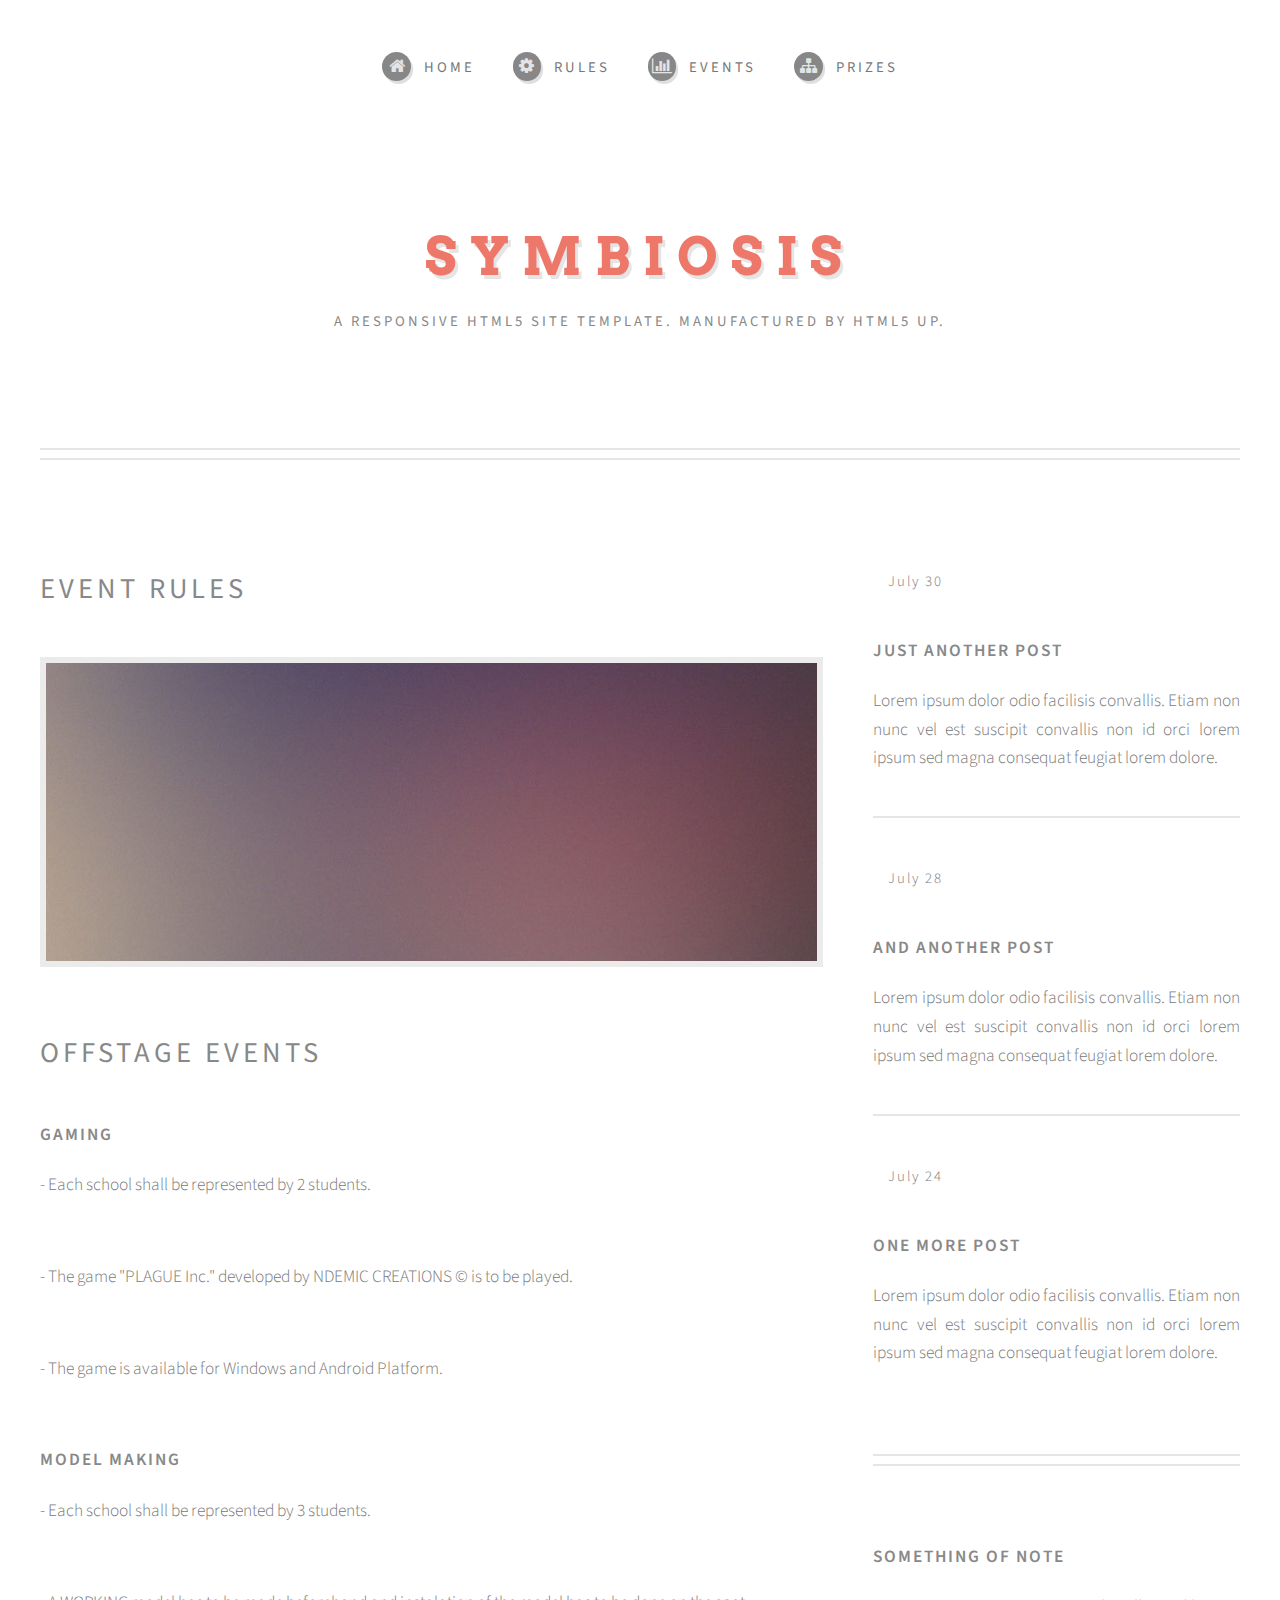
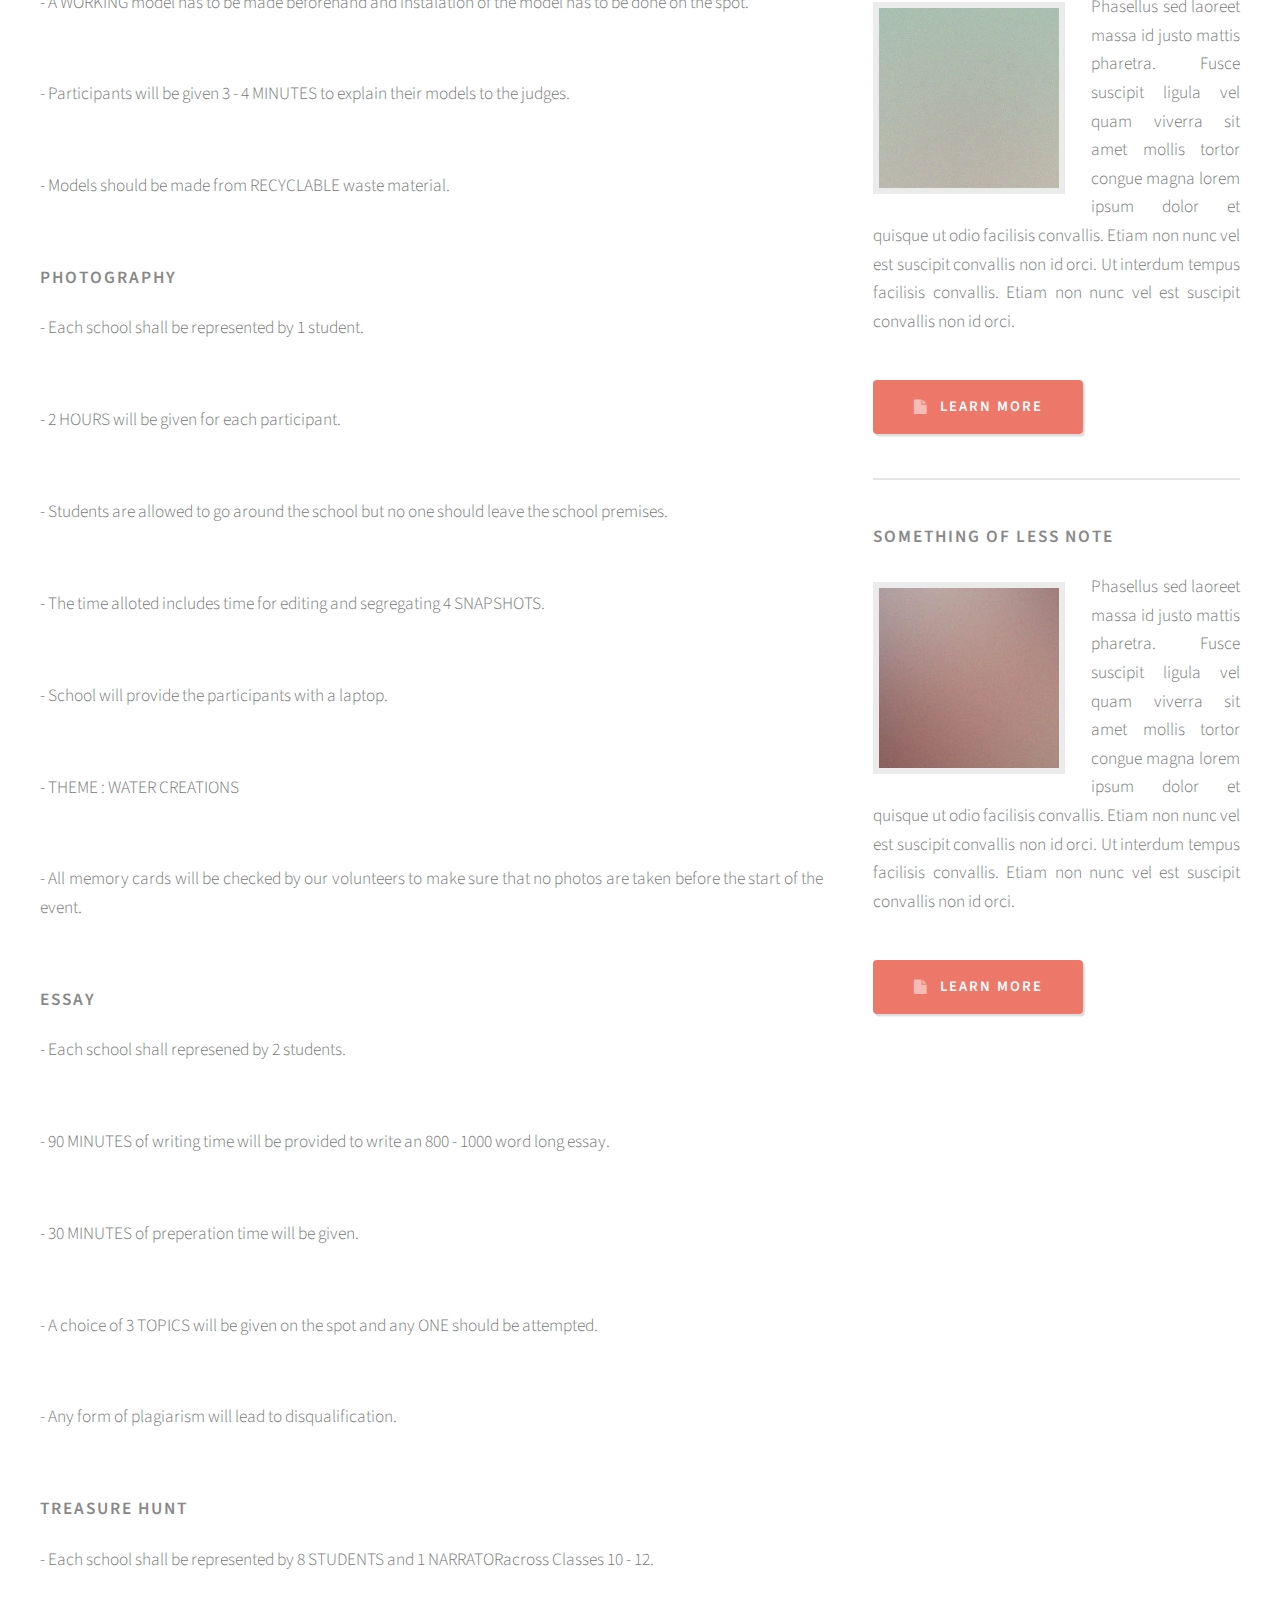
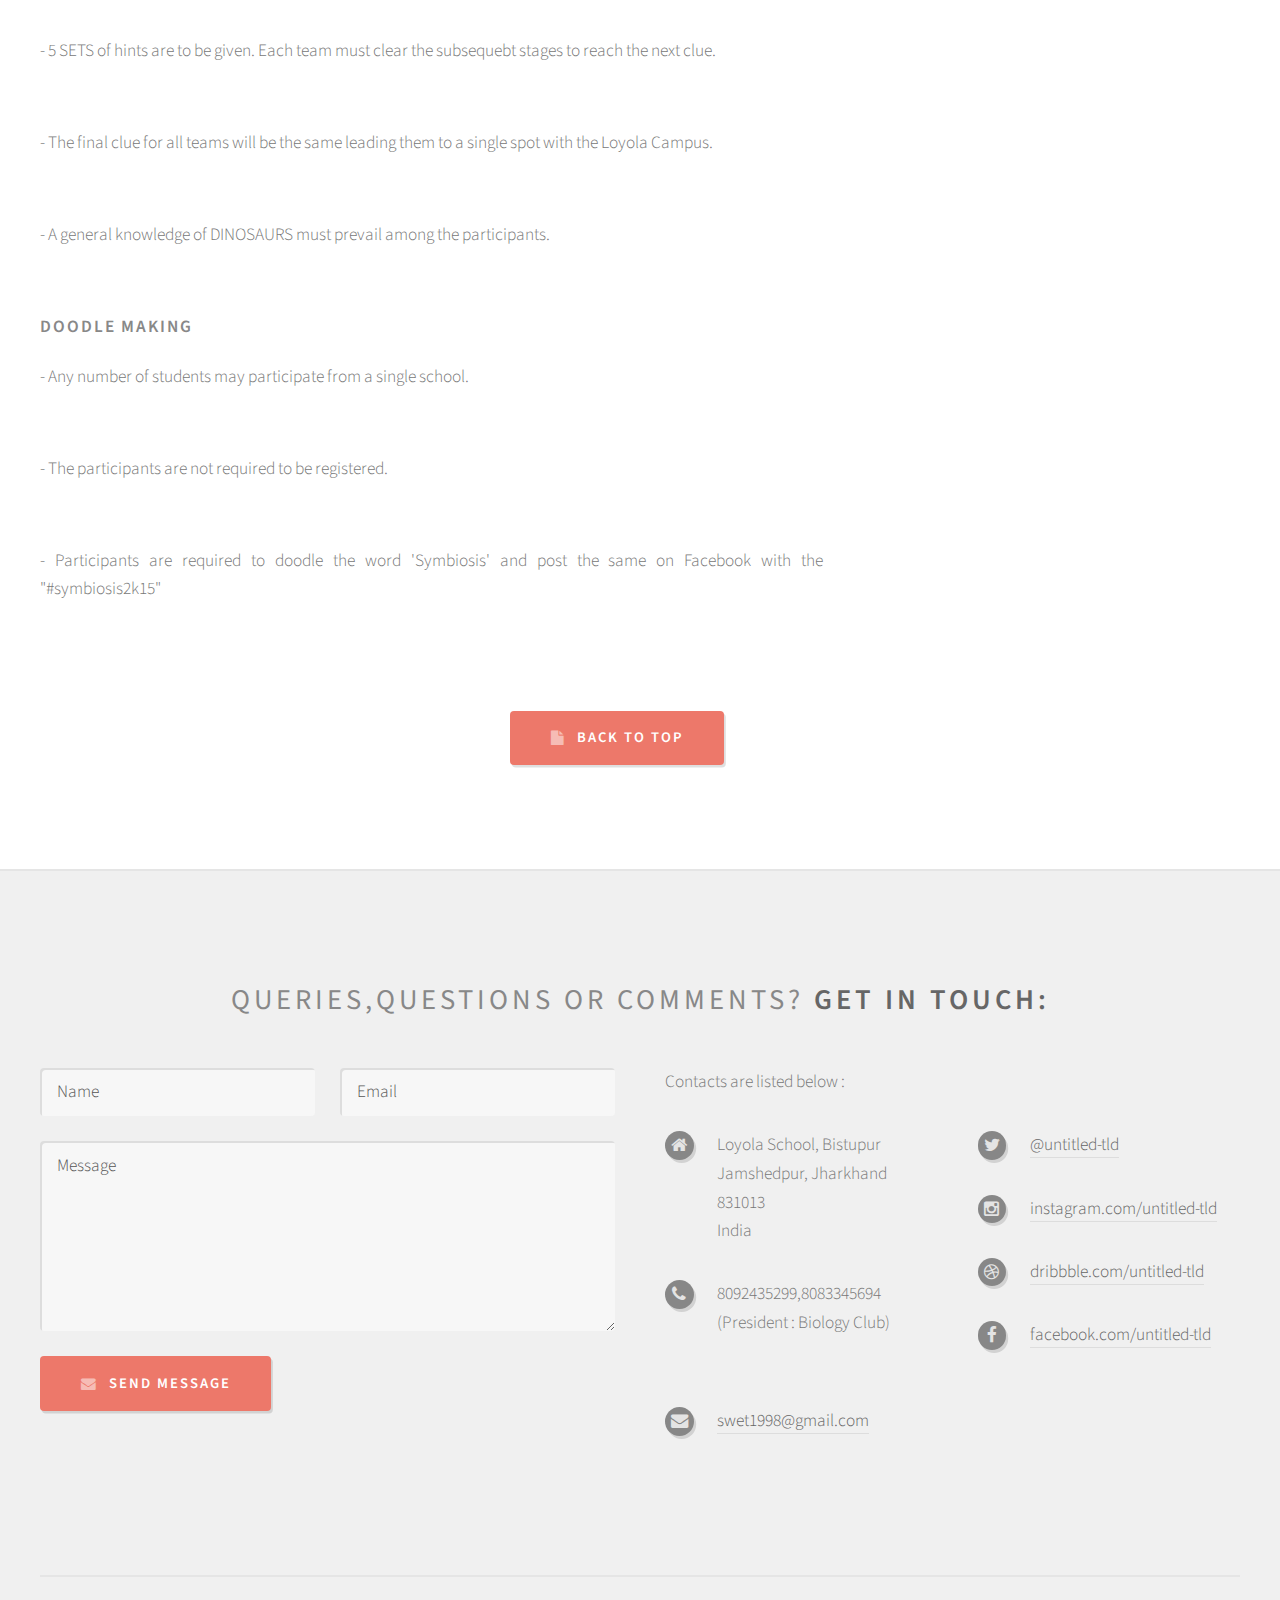
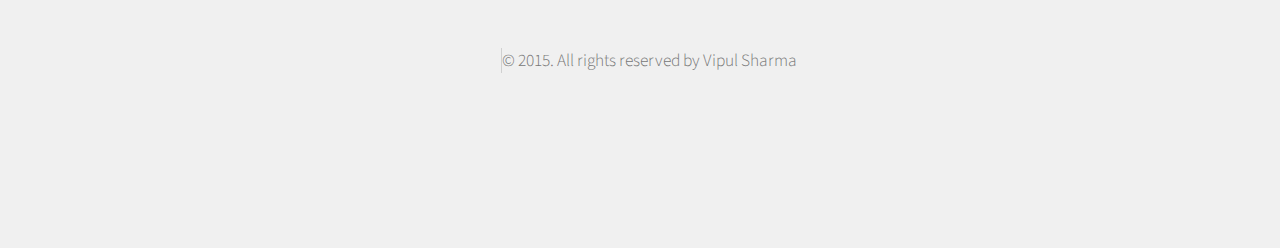
==== offstage.html @ 0ab6ab18 "Initial Commit" ====
<!DOCTYPE HTML>
<html>
	<head>
		<title>Symbiosis</title>
		<meta charset="utf-8" />
		<meta name="viewport" content="width=device-width, initial-scale=1" />
		<!--[if lte IE 8]><script src="assets/js/ie/html5shiv.js"></script><![endif]-->
		<link rel="stylesheet" href="assets/css/main.css" />
		<!--[if lte IE 8]><link rel="stylesheet" href="assets/css/ie8.css" /><![endif]-->
	</head>
	<body class="homepage">
		<div id="page-wrapper">

			<!-- Header -->
				<div id="header-wrapper">
					<div id="header" class="container">

						<!-- Logo -->
							<h1 id="logo"><a href="index.html">Symbiosis</a></h1>
							<p>A responsive HTML5 site template. Manufactured by HTML5 UP.</p>

						<!-- Nav -->
						<nav id="nav">
							<ul>
								<li><a class="icon fa-home" href="index.html"><span>Home</span></a></li>
								<li><a class="icon fa-cog" href="Rules.html"><span>Rules</span></a></li>
								<li>
									<a href="index.html" class="icon fa-bar-chart-o"><span>Events</span></a>
									<ul>
										<li><a href="onstage.html">Onstage</a></li>
										<li>
											<a href="offstage.html">Offstage</a>
										</li>
									</ul>
								</li>
								<li><a class="icon fa-sitemap" href="Prizes.html"><span>Prizes</span></a></li>
							</ul>
						</nav>

				</div>
			</div>
			<!-- Main -->
				<div id="main-wrapper">
					<div id="main" class="container">
						<div class="row">

							<!-- Content -->
								<div id="content" class="8u 12u(mobile)">

									<!-- Post -->
										<article class="box post">
											<header>
												<h2>Event Rules</h2>
											</header>
											<span class="image featured"><img src="images/pic04.jpg" alt="" /></span>
											<h2>OFFSTAGE EVENTS</h2>
											<h3>GAMING</h3>
											<p> - Each school shall be represented by 2 students.</p><br>
											<p> - The game "PLAGUE Inc." developed by NDEMIC CREATIONS &copy; is to be played.</p><br>
											<p> - The game is available for Windows and Android Platform.</p><br>

											<h3>MODEL MAKING</h3>
											<p> - Each school shall be represented by 3 students.</p><br>
											<p> - A WORKING model has to be made beforehand and instalation of the model has to be done on the spot.</p><br>
											<p> - Participants will be given 3 - 4 MINUTES to explain their models to the judges.</p><br>
											<p> - Models should be made from RECYCLABLE waste material.</p><br>

											<h3>PHOTOGRAPHY</h3>
											<p> - Each school shall be represented by 1 student.</p><br>
											<p> - 2 HOURS will be given for each participant.</p><br>
											<p> - Students are allowed to go around the school but no one should leave the school premises.</p><br>
											<p> - The time alloted includes time for editing and segregating 4 SNAPSHOTS.</p><br>
											<p> - School will provide the participants with a laptop.</p><br>
											<p> - THEME : WATER CREATIONS</p><br>
											<p> - All memory cards will be checked by our volunteers to make sure that no photos are taken before the start of the event.</p><br>

											<h3>ESSAY</h3>
											<p> - Each school shall represened by 2 students.</p><br>
											<p> - 90 MINUTES of writing time will be provided to write an 800 - 1000 word long essay.</p><br>
											<p> - 30 MINUTES of preperation time will be given.</p><br>
											<p> - A choice of 3 TOPICS will be given on the spot and any ONE should be attempted.</p><br>
											<p> - Any form of plagiarism will lead to disqualification.</p><br>

											<h3>TREASURE HUNT</h3>
											<p> - Each school shall be represented by 8 STUDENTS and 1 NARRATORacross Classes 10 - 12.</p><br>
											<p> - 5 SETS of hints are to be given. Each team must clear the subsequebt stages to reach the next clue.</p><br>
											<p> - The final clue for all teams will be the same leading them to a single spot with the Loyola Campus.</p><br>
											<p> - A general knowledge of DINOSAURS must prevail among the participants.</p><br>

											<h3>DOODLE MAKING</h3>
											<p> - Any number of students may participate from a single school.</p><br>
											<p> - The participants are not required to be registered.</p><br>
											<p> - Participants are required to doodle the word 'Symbiosis' and post the same on Facebook with the "#symbiosis2k15"</p><br>

											<ul class="actions">
												<li style="margin-right: 40%; margin-left:60%; display:inline;"><a href="onstage.html" class="button icon fa-file">Back to Top</a></li>
											</ul>
										</article>

								</div>

							<!-- Sidebar -->
								<div id="sidebar" class="4u 12u(mobile)">

									<!-- Excerpts -->
										<section>
											<ul class="divided">
												<li>

													<!-- Excerpt -->
														<article class="box excerpt">
															<header>
																<span class="date">July 30</span>
																<h3><a href="#">Just another post</a></h3>
															</header>
															<p>Lorem ipsum dolor odio facilisis convallis. Etiam non nunc vel est
															suscipit convallis non id orci lorem ipsum sed magna consequat feugiat lorem dolore.</p>
														</article>

												</li>
												<li>

													<!-- Excerpt -->
														<article class="box excerpt">
															<header>
																<span class="date">July 28</span>
																<h3><a href="#">And another post</a></h3>
															</header>
															<p>Lorem ipsum dolor odio facilisis convallis. Etiam non nunc vel est
															suscipit convallis non id orci lorem ipsum sed magna consequat feugiat lorem dolore.</p>
														</article>

												</li>
												<li>

													<!-- Excerpt -->
														<article class="box excerpt">
															<header>
																<span class="date">July 24</span>
																<h3><a href="#">One more post</a></h3>
															</header>
															<p>Lorem ipsum dolor odio facilisis convallis. Etiam non nunc vel est
															suscipit convallis non id orci lorem ipsum sed magna consequat feugiat lorem dolore.</p>
														</article>

												</li>
											</ul>
										</section>

									<!-- Highlights -->
										<section>
											<ul class="divided">
												<li>

													<!-- Highlight -->
														<article class="box highlight">
															<header>
																<h3><a href="#">Something of note</a></h3>
															</header>
															<a href="#" class="image left"><img src="images/pic06.jpg" alt="" /></a>
															<p>Phasellus  sed laoreet massa id justo mattis pharetra. Fusce suscipit ligula vel quam
															viverra sit amet mollis tortor congue magna lorem ipsum dolor et quisque ut odio facilisis
															convallis. Etiam non nunc vel est suscipit convallis non id orci. Ut interdum tempus
															facilisis convallis. Etiam non nunc vel est suscipit convallis non id orci.</p>
															<ul class="actions">
																<li><a href="#" class="button icon fa-file">Learn More</a></li>
															</ul>
														</article>

												</li>
												<li>

													<!-- Highlight -->
														<article class="box highlight">
															<header>
																<h3><a href="#">Something of less note</a></h3>
															</header>
															<a href="#" class="image left"><img src="images/pic07.jpg" alt="" /></a>
															<p>Phasellus  sed laoreet massa id justo mattis pharetra. Fusce suscipit ligula vel quam
															viverra sit amet mollis tortor congue magna lorem ipsum dolor et quisque ut odio facilisis
															convallis. Etiam non nunc vel est suscipit convallis non id orci. Ut interdum tempus
															facilisis convallis. Etiam non nunc vel est suscipit convallis non id orci.</p>
															<ul class="actions">
																<li><a href="#" class="button icon fa-file">Learn More</a></li>
															</ul>
														</article>

												</li>
											</ul>
										</section>

								</div>

						</div>
					</div>
				</div>

			<!-- Footer -->
			<div id="footer-wrapper">
				<div id="footer" class="container">
					<header>
						<h2>Queries,Questions or Comments? <strong>Get in touch:</strong></h2>
					</header>
					<div class="row">
						<div class="6u 12u(mobile)">
							<section>
								<form method="post" action="#">
									<div class="row 50%">
										<div class="6u 12u(mobile)">
											<input name="name" placeholder="Name" type="text" />
										</div>
										<div class="6u 12u(mobile)">
											<input name="email" placeholder="Email" type="text" />
										</div>
									</div>
									<div class="row 50%">
										<div class="12u">
											<textarea name="message" placeholder="Message"></textarea>
										</div>
									</div>
									<div class="row 50%">
										<div class="12u">
											<a href="swet1998@gmail.com" class="form-button-submit button icon fa-envelope">Send Message</a>
										</div>
									</div>
								</form>
							</section>
						</div>
						<div class="6u 12u(mobile)">
							<section>
								<p>Contacts are listed below :</p>
								<div class="row">
									<div class="6u 12u(mobile)">
										<ul class="icons">
											<li class="icon fa-home">
												Loyola School, Bistupur<br />
												Jamshedpur, Jharkhand 831013<br />
												India
											</li>
											<li class="icon fa-phone">
												<p>8092435299,8083345694 (President : Biology Club)
											</li>
											<li class="icon fa-envelope">
												<a href="www.gmail.com<">swet1998@gmail.com</a>
											</li>
										</ul>
									</div>
									<div class="6u 12u(mobile)">
										<ul class="icons">
											<li class="icon fa-twitter">
												<a href="#">@untitled-tld</a>
											</li>
											<li class="icon fa-instagram">
												<a href="#">instagram.com/untitled-tld</a>
											</li>
											<li class="icon fa-dribbble">
												<a href="#">dribbble.com/untitled-tld</a>
											</li>
											<li class="icon fa-facebook">
												<a href="#">facebook.com/untitled-tld</a>
											</li>
										</ul>
									</div>
								</div>
							</section>
						</div>
					</div>
				</div>
				<div id="copyright" class="container">
					<ul class="links">
						<li>&copy; 2015. All rights reserved by Vipul Sharma</li>
						</ul>
					</div>
				</div>

		</div>

		<!-- Scripts -->
			<script src="assets/js/jquery.min.js"></script>
			<script src="assets/js/jquery.dropotron.min.js"></script>
			<script src="assets/js/skel.min.js"></script>
			<script src="assets/js/skel-viewport.min.js"></script>
			<script src="assets/js/util.js"></script>
			<!--[if lte IE 8]><script src="assets/js/ie/respond.min.js"></script><![endif]-->
			<script src="assets/js/main.js"></script>

	</body>
</html>
---- assets/css/main.css ----
@import url("font-awesome.min.css");
@import url("http://fonts.googleapis.com/css?family=Source+Sans+Pro:300,400,600|Arvo:700");

/*
	Strongly Typed by HTML5 UP
	html5up.net | @n33co
	Free for personal and commercial use under the CCA 3.0 license (html5up.net/license)
*/

/* Reset */

	html, body, div, span, applet, object, iframe, h1, h2, h3, h4, h5, h6, p, blockquote, pre, a, abbr, acronym, address, big, cite, code, del, dfn, em, img, ins, kbd, q, s, samp, small, strike, strong, sub, sup, tt, var, b, u, i, center, dl, dt, dd, ol, ul, li, fieldset, form, label, legend, table, caption, tbody, tfoot, thead, tr, th, td, article, aside, canvas, details, embed, figure, figcaption, footer, header, hgroup, menu, nav, output, ruby, section, summary, time, mark, audio, video {
		margin: 0;
		padding: 0;
		border: 0;
		font-size: 100%;
		font: inherit;
		vertical-align: baseline;
	}

	article, aside, details, figcaption, figure, footer, header, hgroup, menu, nav, section {
		display: block;
	}

	body {
		line-height: 1;
	}

	ol, ul {
		list-style: none;
	}

	blockquote, q {
		quotes: none;
	}

	blockquote:before, blockquote:after, q:before, q:after {
		content: '';
		content: none;
	}

	table {
		border-collapse: collapse;
		border-spacing: 0;
	}

	body {
		-webkit-text-size-adjust: none;
	}

/* Box Model */

	*, *:before, *:after {
		-moz-box-sizing: border-box;
		-webkit-box-sizing: border-box;
		box-sizing: border-box;
	}

/* Containers */

	.container {
		margin-left: auto;
		margin-right: auto;
	}

	.container.\31 25\25 {
		width: 100%;
		max-width: 1200px;
		min-width: 960px;
	}

	.container.\37 5\25 {
		width: 720px;
	}

	.container.\35 0\25 {
		width: 480px;
	}

	.container.\32 5\25 {
		width: 240px;
	}

	.container {
		width: 960px;
	}

	@media screen and (min-width: 737px) {

		.container.\31 25\25 {
			width: 100%;
			max-width: 1500px;
			min-width: 1200px;
		}

		.container.\37 5\25 {
			width: 900px;
		}

		.container.\35 0\25 {
			width: 600px;
		}

		.container.\32 5\25 {
			width: 300px;
		}

		.container {
			width: 1200px;
		}

	}

	@media screen and (min-width: 737px) and (max-width: 1200px) {

		.container.\31 25\25 {
			width: 100%;
			max-width: 1200px;
			min-width: 960px;
		}

		.container.\37 5\25 {
			width: 720px;
		}

		.container.\35 0\25 {
			width: 480px;
		}

		.container.\32 5\25 {
			width: 240px;
		}

		.container {
			width: 960px;
		}

	}

	@media screen and (max-width: 736px) {

		.container.\31 25\25 {
			width: 100%;
			max-width: 125%;
			min-width: 100%;
		}

		.container.\37 5\25 {
			width: 75%;
		}

		.container.\35 0\25 {
			width: 50%;
		}

		.container.\32 5\25 {
			width: 25%;
		}

		.container {
			width: 100% !important;
		}

	}

/* Grid */

	.row {
		border-bottom: solid 1px transparent;
		-moz-box-sizing: border-box;
		-webkit-box-sizing: border-box;
		box-sizing: border-box;
	}

	.row > * {
		float: left;
		-moz-box-sizing: border-box;
		-webkit-box-sizing: border-box;
		box-sizing: border-box;
	}

	.row:after, .row:before {
		content: '';
		display: block;
		clear: both;
		height: 0;
	}

	.row.uniform > * > :first-child {
		margin-top: 0;
	}

	.row.uniform > * > :last-child {
		margin-bottom: 0;
	}

	.row.\30 \25 > * {
		padding: 0 0 0 0px;
	}

	.row.\30 \25 {
		margin: 0 0 -1px 0px;
	}

	.row.uniform.\30 \25 > * {
		padding: 0px 0 0 0px;
	}

	.row.uniform.\30 \25 {
		margin: 0px 0 -1px 0px;
	}

	.row > * {
		padding: 0 0 0 40px;
	}

	.row {
		margin: 0 0 -1px -40px;
	}

	.row.uniform > * {
		padding: 40px 0 0 40px;
	}

	.row.uniform {
		margin: -40px 0 -1px -40px;
	}

	.row.\32 00\25 > * {
		padding: 0 0 0 80px;
	}

	.row.\32 00\25 {
		margin: 0 0 -1px -80px;
	}

	.row.uniform.\32 00\25 > * {
		padding: 80px 0 0 80px;
	}

	.row.uniform.\32 00\25 {
		margin: -80px 0 -1px -80px;
	}

	.row.\31 50\25 > * {
		padding: 0 0 0 60px;
	}

	.row.\31 50\25 {
		margin: 0 0 -1px -60px;
	}

	.row.uniform.\31 50\25 > * {
		padding: 60px 0 0 60px;
	}

	.row.uniform.\31 50\25 {
		margin: -60px 0 -1px -60px;
	}

	.row.\35 0\25 > * {
		padding: 0 0 0 20px;
	}

	.row.\35 0\25 {
		margin: 0 0 -1px -20px;
	}

	.row.uniform.\35 0\25 > * {
		padding: 20px 0 0 20px;
	}

	.row.uniform.\35 0\25 {
		margin: -20px 0 -1px -20px;
	}

	.row.\32 5\25 > * {
		padding: 0 0 0 10px;
	}

	.row.\32 5\25 {
		margin: 0 0 -1px -10px;
	}

	.row.uniform.\32 5\25 > * {
		padding: 10px 0 0 10px;
	}

	.row.uniform.\32 5\25 {
		margin: -10px 0 -1px -10px;
	}

	.\31 2u, .\31 2u\24 {
		width: 100%;
		clear: none;
		margin-left: 0;
	}

	.\31 1u, .\31 1u\24 {
		width: 91.6666666667%;
		clear: none;
		margin-left: 0;
	}

	.\31 0u, .\31 0u\24 {
		width: 83.3333333333%;
		clear: none;
		margin-left: 0;
	}

	.\39 u, .\39 u\24 {
		width: 75%;
		clear: none;
		margin-left: 0;
	}

	.\38 u, .\38 u\24 {
		width: 66.6666666667%;
		clear: none;
		margin-left: 0;
	}

	.\37 u, .\37 u\24 {
		width: 58.3333333333%;
		clear: none;
		margin-left: 0;
	}

	.\36 u, .\36 u\24 {
		width: 50%;
		clear: none;
		margin-left: 0;
	}

	.\35 u, .\35 u\24 {
		width: 41.6666666667%;
		clear: none;
		margin-left: 0;
	}

	.\34 u, .\34 u\24 {
		width: 33.3333333333%;
		clear: none;
		margin-left: 0;
	}

	.\33 u, .\33 u\24 {
		width: 25%;
		clear: none;
		margin-left: 0;
	}

	.\32 u, .\32 u\24 {
		width: 16.6666666667%;
		clear: none;
		margin-left: 0;
	}

	.\31 u, .\31 u\24 {
		width: 8.3333333333%;
		clear: none;
		margin-left: 0;
	}

	.\31 2u\24 + *,
	.\31 1u\24 + *,
	.\31 0u\24 + *,
	.\39 u\24 + *,
	.\38 u\24 + *,
	.\37 u\24 + *,
	.\36 u\24 + *,
	.\35 u\24 + *,
	.\34 u\24 + *,
	.\33 u\24 + *,
	.\32 u\24 + *,
	.\31 u\24 + * {
		clear: left;
	}

	.\-11u {
		margin-left: 91.66667%;
	}

	.\-10u {
		margin-left: 83.33333%;
	}

	.\-9u {
		margin-left: 75%;
	}

	.\-8u {
		margin-left: 66.66667%;
	}

	.\-7u {
		margin-left: 58.33333%;
	}

	.\-6u {
		margin-left: 50%;
	}

	.\-5u {
		margin-left: 41.66667%;
	}

	.\-4u {
		margin-left: 33.33333%;
	}

	.\-3u {
		margin-left: 25%;
	}

	.\-2u {
		margin-left: 16.66667%;
	}

	.\-1u {
		margin-left: 8.33333%;
	}

	@media screen and (min-width: 737px) {

		.row > * {
			padding: 50px 0 0 50px;
		}

		.row {
			margin: -50px 0 -1px -50px;
		}

		.row.uniform > * {
			padding: 50px 0 0 50px;
		}

		.row.uniform {
			margin: -50px 0 -1px -50px;
		}

		.row.\32 00\25 > * {
			padding: 100px 0 0 100px;
		}

		.row.\32 00\25 {
			margin: -100px 0 -1px -100px;
		}

		.row.uniform.\32 00\25 > * {
			padding: 100px 0 0 100px;
		}

		.row.uniform.\32 00\25 {
			margin: -100px 0 -1px -100px;
		}

		.row.\31 50\25 > * {
			padding: 75px 0 0 75px;
		}

		.row.\31 50\25 {
			margin: -75px 0 -1px -75px;
		}

		.row.uniform.\31 50\25 > * {
			padding: 75px 0 0 75px;
		}

		.row.uniform.\31 50\25 {
			margin: -75px 0 -1px -75px;
		}

		.row.\35 0\25 > * {
			padding: 25px 0 0 25px;
		}

		.row.\35 0\25 {
			margin: -25px 0 -1px -25px;
		}

		.row.uniform.\35 0\25 > * {
			padding: 25px 0 0 25px;
		}

		.row.uniform.\35 0\25 {
			margin: -25px 0 -1px -25px;
		}

		.row.\32 5\25 > * {
			padding: 12.5px 0 0 12.5px;
		}

		.row.\32 5\25 {
			margin: -12.5px 0 -1px -12.5px;
		}

		.row.uniform.\32 5\25 > * {
			padding: 12.5px 0 0 12.5px;
		}

		.row.uniform.\32 5\25 {
			margin: -12.5px 0 -1px -12.5px;
		}

		.\31 2u\28desktop\29, .\31 2u\24\28desktop\29 {
			width: 100%;
			clear: none;
			margin-left: 0;
		}

		.\31 1u\28desktop\29, .\31 1u\24\28desktop\29 {
			width: 91.6666666667%;
			clear: none;
			margin-left: 0;
		}

		.\31 0u\28desktop\29, .\31 0u\24\28desktop\29 {
			width: 83.3333333333%;
			clear: none;
			margin-left: 0;
		}

		.\39 u\28desktop\29, .\39 u\24\28desktop\29 {
			width: 75%;
			clear: none;
			margin-left: 0;
		}

		.\38 u\28desktop\29, .\38 u\24\28desktop\29 {
			width: 66.6666666667%;
			clear: none;
			margin-left: 0;
		}

		.\37 u\28desktop\29, .\37 u\24\28desktop\29 {
			width: 58.3333333333%;
			clear: none;
			margin-left: 0;
		}

		.\36 u\28desktop\29, .\36 u\24\28desktop\29 {
			width: 50%;
			clear: none;
			margin-left: 0;
		}

		.\35 u\28desktop\29, .\35 u\24\28desktop\29 {
			width: 41.6666666667%;
			clear: none;
			margin-left: 0;
		}

		.\34 u\28desktop\29, .\34 u\24\28desktop\29 {
			width: 33.3333333333%;
			clear: none;
			margin-left: 0;
		}

		.\33 u\28desktop\29, .\33 u\24\28desktop\29 {
			width: 25%;
			clear: none;
			margin-left: 0;
		}

		.\32 u\28desktop\29, .\32 u\24\28desktop\29 {
			width: 16.6666666667%;
			clear: none;
			margin-left: 0;
		}

		.\31 u\28desktop\29, .\31 u\24\28desktop\29 {
			width: 8.3333333333%;
			clear: none;
			margin-left: 0;
		}

		.\31 2u\24\28desktop\29 + *,
		.\31 1u\24\28desktop\29 + *,
		.\31 0u\24\28desktop\29 + *,
		.\39 u\24\28desktop\29 + *,
		.\38 u\24\28desktop\29 + *,
		.\37 u\24\28desktop\29 + *,
		.\36 u\24\28desktop\29 + *,
		.\35 u\24\28desktop\29 + *,
		.\34 u\24\28desktop\29 + *,
		.\33 u\24\28desktop\29 + *,
		.\32 u\24\28desktop\29 + *,
		.\31 u\24\28desktop\29 + * {
			clear: left;
		}

		.\-11u\28desktop\29 {
			margin-left: 91.66667%;
		}

		.\-10u\28desktop\29 {
			margin-left: 83.33333%;
		}

		.\-9u\28desktop\29 {
			margin-left: 75%;
		}

		.\-8u\28desktop\29 {
			margin-left: 66.66667%;
		}

		.\-7u\28desktop\29 {
			margin-left: 58.33333%;
		}

		.\-6u\28desktop\29 {
			margin-left: 50%;
		}

		.\-5u\28desktop\29 {
			margin-left: 41.66667%;
		}

		.\-4u\28desktop\29 {
			margin-left: 33.33333%;
		}

		.\-3u\28desktop\29 {
			margin-left: 25%;
		}

		.\-2u\28desktop\29 {
			margin-left: 16.66667%;
		}

		.\-1u\28desktop\29 {
			margin-left: 8.33333%;
		}

	}

	@media screen and (min-width: 737px) and (max-width: 1200px) {

		.row > * {
			padding: 30px 0 0 30px;
		}

		.row {
			margin: -30px 0 -1px -30px;
		}

		.row.uniform > * {
			padding: 30px 0 0 30px;
		}

		.row.uniform {
			margin: -30px 0 -1px -30px;
		}

		.row.\32 00\25 > * {
			padding: 60px 0 0 60px;
		}

		.row.\32 00\25 {
			margin: -60px 0 -1px -60px;
		}

		.row.uniform.\32 00\25 > * {
			padding: 60px 0 0 60px;
		}

		.row.uniform.\32 00\25 {
			margin: -60px 0 -1px -60px;
		}

		.row.\31 50\25 > * {
			padding: 45px 0 0 45px;
		}

		.row.\31 50\25 {
			margin: -45px 0 -1px -45px;
		}

		.row.uniform.\31 50\25 > * {
			padding: 45px 0 0 45px;
		}

		.row.uniform.\31 50\25 {
			margin: -45px 0 -1px -45px;
		}

		.row.\35 0\25 > * {
			padding: 15px 0 0 15px;
		}

		.row.\35 0\25 {
			margin: -15px 0 -1px -15px;
		}

		.row.uniform.\35 0\25 > * {
			padding: 15px 0 0 15px;
		}

		.row.uniform.\35 0\25 {
			margin: -15px 0 -1px -15px;
		}

		.row.\32 5\25 > * {
			padding: 7.5px 0 0 7.5px;
		}

		.row.\32 5\25 {
			margin: -7.5px 0 -1px -7.5px;
		}

		.row.uniform.\32 5\25 > * {
			padding: 7.5px 0 0 7.5px;
		}

		.row.uniform.\32 5\25 {
			margin: -7.5px 0 -1px -7.5px;
		}

		.\31 2u\28tablet\29, .\31 2u\24\28tablet\29 {
			width: 100%;
			clear: none;
			margin-left: 0;
		}

		.\31 1u\28tablet\29, .\31 1u\24\28tablet\29 {
			width: 91.6666666667%;
			clear: none;
			margin-left: 0;
		}

		.\31 0u\28tablet\29, .\31 0u\24\28tablet\29 {
			width: 83.3333333333%;
			clear: none;
			margin-left: 0;
		}

		.\39 u\28tablet\29, .\39 u\24\28tablet\29 {
			width: 75%;
			clear: none;
			margin-left: 0;
		}

		.\38 u\28tablet\29, .\38 u\24\28tablet\29 {
			width: 66.6666666667%;
			clear: none;
			margin-left: 0;
		}

		.\37 u\28tablet\29, .\37 u\24\28tablet\29 {
			width: 58.3333333333%;
			clear: none;
			margin-left: 0;
		}

		.\36 u\28tablet\29, .\36 u\24\28tablet\29 {
			width: 50%;
			clear: none;
			margin-left: 0;
		}

		.\35 u\28tablet\29, .\35 u\24\28tablet\29 {
			width: 41.6666666667%;
			clear: none;
			margin-left: 0;
		}

		.\34 u\28tablet\29, .\34 u\24\28tablet\29 {
			width: 33.3333333333%;
			clear: none;
			margin-left: 0;
		}

		.\33 u\28tablet\29, .\33 u\24\28tablet\29 {
			width: 25%;
			clear: none;
			margin-left: 0;
		}

		.\32 u\28tablet\29, .\32 u\24\28tablet\29 {
			width: 16.6666666667%;
			clear: none;
			margin-left: 0;
		}

		.\31 u\28tablet\29, .\31 u\24\28tablet\29 {
			width: 8.3333333333%;
			clear: none;
			margin-left: 0;
		}

		.\31 2u\24\28tablet\29 + *,
		.\31 1u\24\28tablet\29 + *,
		.\31 0u\24\28tablet\29 + *,
		.\39 u\24\28tablet\29 + *,
		.\38 u\24\28tablet\29 + *,
		.\37 u\24\28tablet\29 + *,
		.\36 u\24\28tablet\29 + *,
		.\35 u\24\28tablet\29 + *,
		.\34 u\24\28tablet\29 + *,
		.\33 u\24\28tablet\29 + *,
		.\32 u\24\28tablet\29 + *,
		.\31 u\24\28tablet\29 + * {
			clear: left;
		}

		.\-11u\28tablet\29 {
			margin-left: 91.66667%;
		}

		.\-10u\28tablet\29 {
			margin-left: 83.33333%;
		}

		.\-9u\28tablet\29 {
			margin-left: 75%;
		}

		.\-8u\28tablet\29 {
			margin-left: 66.66667%;
		}

		.\-7u\28tablet\29 {
			margin-left: 58.33333%;
		}

		.\-6u\28tablet\29 {
			margin-left: 50%;
		}

		.\-5u\28tablet\29 {
			margin-left: 41.66667%;
		}

		.\-4u\28tablet\29 {
			margin-left: 33.33333%;
		}

		.\-3u\28tablet\29 {
			margin-left: 25%;
		}

		.\-2u\28tablet\29 {
			margin-left: 16.66667%;
		}

		.\-1u\28tablet\29 {
			margin-left: 8.33333%;
		}

	}

	@media screen and (max-width: 736px) {

		.row > * {
			padding: 20px 0 0 20px;
		}

		.row {
			margin: -20px 0 -1px -20px;
		}

		.row.uniform > * {
			padding: 20px 0 0 20px;
		}

		.row.uniform {
			margin: -20px 0 -1px -20px;
		}

		.row.\32 00\25 > * {
			padding: 40px 0 0 40px;
		}

		.row.\32 00\25 {
			margin: -40px 0 -1px -40px;
		}

		.row.uniform.\32 00\25 > * {
			padding: 40px 0 0 40px;
		}

		.row.uniform.\32 00\25 {
			margin: -40px 0 -1px -40px;
		}

		.row.\31 50\25 > * {
			padding: 30px 0 0 30px;
		}

		.row.\31 50\25 {
			margin: -30px 0 -1px -30px;
		}

		.row.uniform.\31 50\25 > * {
			padding: 30px 0 0 30px;
		}

		.row.uniform.\31 50\25 {
			margin: -30px 0 -1px -30px;
		}

		.row.\35 0\25 > * {
			padding: 10px 0 0 10px;
		}

		.row.\35 0\25 {
			margin: -10px 0 -1px -10px;
		}

		.row.uniform.\35 0\25 > * {
			padding: 10px 0 0 10px;
		}

		.row.uniform.\35 0\25 {
			margin: -10px 0 -1px -10px;
		}

		.row.\32 5\25 > * {
			padding: 5px 0 0 5px;
		}

		.row.\32 5\25 {
			margin: -5px 0 -1px -5px;
		}

		.row.uniform.\32 5\25 > * {
			padding: 5px 0 0 5px;
		}

		.row.uniform.\32 5\25 {
			margin: -5px 0 -1px -5px;
		}

		.\31 2u\28mobile\29, .\31 2u\24\28mobile\29 {
			width: 100%;
			clear: none;
			margin-left: 0;
		}

		.\31 1u\28mobile\29, .\31 1u\24\28mobile\29 {
			width: 91.6666666667%;
			clear: none;
			margin-left: 0;
		}

		.\31 0u\28mobile\29, .\31 0u\24\28mobile\29 {
			width: 83.3333333333%;
			clear: none;
			margin-left: 0;
		}

		.\39 u\28mobile\29, .\39 u\24\28mobile\29 {
			width: 75%;
			clear: none;
			margin-left: 0;
		}

		.\38 u\28mobile\29, .\38 u\24\28mobile\29 {
			width: 66.6666666667%;
			clear: none;
			margin-left: 0;
		}

		.\37 u\28mobile\29, .\37 u\24\28mobile\29 {
			width: 58.3333333333%;
			clear: none;
			margin-left: 0;
		}

		.\36 u\28mobile\29, .\36 u\24\28mobile\29 {
			width: 50%;
			clear: none;
			margin-left: 0;
		}

		.\35 u\28mobile\29, .\35 u\24\28mobile\29 {
			width: 41.6666666667%;
			clear: none;
			margin-left: 0;
		}

		.\34 u\28mobile\29, .\34 u\24\28mobile\29 {
			width: 33.3333333333%;
			clear: none;
			margin-left: 0;
		}

		.\33 u\28mobile\29, .\33 u\24\28mobile\29 {
			width: 25%;
			clear: none;
			margin-left: 0;
		}

		.\32 u\28mobile\29, .\32 u\24\28mobile\29 {
			width: 16.6666666667%;
			clear: none;
			margin-left: 0;
		}

		.\31 u\28mobile\29, .\31 u\24\28mobile\29 {
			width: 8.3333333333%;
			clear: none;
			margin-left: 0;
		}

		.\31 2u\24\28mobile\29 + *,
		.\31 1u\24\28mobile\29 + *,
		.\31 0u\24\28mobile\29 + *,
		.\39 u\24\28mobile\29 + *,
		.\38 u\24\28mobile\29 + *,
		.\37 u\24\28mobile\29 + *,
		.\36 u\24\28mobile\29 + *,
		.\35 u\24\28mobile\29 + *,
		.\34 u\24\28mobile\29 + *,
		.\33 u\24\28mobile\29 + *,
		.\32 u\24\28mobile\29 + *,
		.\31 u\24\28mobile\29 + * {
			clear: left;
		}

		.\-11u\28mobile\29 {
			margin-left: 91.66667%;
		}

		.\-10u\28mobile\29 {
			margin-left: 83.33333%;
		}

		.\-9u\28mobile\29 {
			margin-left: 75%;
		}

		.\-8u\28mobile\29 {
			margin-left: 66.66667%;
		}

		.\-7u\28mobile\29 {
			margin-left: 58.33333%;
		}

		.\-6u\28mobile\29 {
			margin-left: 50%;
		}

		.\-5u\28mobile\29 {
			margin-left: 41.66667%;
		}

		.\-4u\28mobile\29 {
			margin-left: 33.33333%;
		}

		.\-3u\28mobile\29 {
			margin-left: 25%;
		}

		.\-2u\28mobile\29 {
			margin-left: 16.66667%;
		}

		.\-1u\28mobile\29 {
			margin-left: 8.33333%;
		}

	}

/* Basic */

	body {
		background: #f0f0f0;
		font-family: 'Source Sans Pro';
		font-weight: 300;
		color: #777;
	}

		body.is-loading * {
			-moz-transition: none !important;
			-webkit-transition: none !important;
			-ms-transition: none !important;
			transition: none !important;
			-moz-animation: none !important;
			-webkit-animation: none !important;
			-ms-animation: none !important;
			animation: none !important;
		}

	input, textarea, select {
		font-family: 'Source Sans Pro';
		font-weight: 300;
		color: #777;
	}

	h1, h2, h3, h4, h5, h6 {
		font-weight: 600;
		text-transform: uppercase;
		color: #888;
	}

	h1 a, h2 a, h3 a, h4 a, h5 a, h6 a {
		color: inherit;
		text-decoration: none;
		border: 0;
	}

	a {
		-moz-transition: color 0.25s ease-in-out, border-bottom-color 0.25s ease-in-out;
		-webkit-transition: color 0.25s ease-in-out, border-bottom-color 0.25s ease-in-out;
		-ms-transition: color 0.25s ease-in-out, border-bottom-color 0.25s ease-in-out;
		transition: color 0.25s ease-in-out, border-bottom-color 0.25s ease-in-out;
		color: #666;
		text-decoration: none;
		border-bottom: solid 1px #ddd;
	}

		a strong {
			-moz-transition: color 0.25s ease-in-out, border-bottom-color 0.25s ease-in-out;
			-webkit-transition: color 0.25s ease-in-out, border-bottom-color 0.25s ease-in-out;
			-ms-transition: color 0.25s ease-in-out, border-bottom-color 0.25s ease-in-out;
			transition: color 0.25s ease-in-out, border-bottom-color 0.25s ease-in-out;
		}

		a:hover {
			color: #ed786a;
			border-bottom-color: rgba(255, 255, 255, 0);
		}

			a:hover strong {
				color: #ed786a;
			}

	strong, b {
		font-weight: 600;
		color: #666;
	}

	em, i {
		font-style: italic;
	}

	sub {
		position: relative;
		top: 0.5em;
		font-size: 0.8em;
	}

	sup {
		position: relative;
		top: -0.5em;
		font-size: 0.8em;
	}

	hr {
		border: 0;
		border-top: solid 1px #ddd;
	}

	blockquote {
		border-left: solid 0.5em #ddd;
		padding: 1em 0 1em 2em;
		font-style: italic;
	}

	p {
		text-align: justify;
		margin-bottom: 2em;
	}

	ul, ol, dl, table, blockquote {
		margin-bottom: 2em;
	}

	br.clear {
		clear: both;
	}

/* Sections/Article */

	section, article {
		margin-bottom: 3em;
	}

	section > :last-child,
	article > :last-child,
	section:last-child,
	article:last-child {
		margin-bottom: 0;
	}

/* Image */

	.image {
		-moz-transition: opacity 0.25s ease-in-out;
		-webkit-transition: opacity 0.25s ease-in-out;
		-ms-transition: opacity 0.25s ease-in-out;
		transition: opacity 0.25s ease-in-out;
		display: inline-block;
		border: solid 6px #ebebeb !important;
	}

		.image:hover {
			opacity: 0.9;
		}

		.image img {
			display: block;
			width: 100%;
		}

		.image.fit {
			display: block;
			width: 100%;
		}

		.image.featured {
			display: block;
			width: 100%;
			margin: 0 0 3.5em 0;
		}

		.image.left {
			float: left;
			margin: 0 1.5em 1.5em 0;
			position: relative;
			top: 0.5em;
		}

		.image.centered {
			display: block;
			margin: 0 0 2em 0;
		}

			.image.centered img {
				margin: 0 auto;
				width: auto;
			}

/* List */

	ul.default {
		list-style: disc;
		margin-left: 1em;
	}

		ul.default li {
			padding-left: 0.5em;
			margin: 0.75em 0 0.75em 0;
		}

			ul.default li:first-child {
				margin-top: 0;
			}

	ul.links {
		list-style: decimal;
		margin-left: 1em;
	}

		ul.links li {
			display: inline;
			border-left: solid 1px #d0d0d0;
			padding-left: 1em;
			margin-left: 1em;
		}

			ul.links li:first-child {
				margin-left: 0;
				padding-left: 0;
			}

	ul.actions {
		margin-top: 2.5em;
		clear: both;
	}

	ul.divided li {
		border-top: solid 2px #e5e5e5;
	}

		ul.divided li:first-child {
			border-top: 0;
			margin-top: 0;
			padding-top: 0;
		}

	ul.icons > li {
		position: relative;
		padding: 2em 0 0 3em;
	}

		ul.icons > li:before {
			position: absolute;
			left: 0;
			top: 2em;
			display: block;
			background: #878787;
			color: #e4e4e4;
			width: 1.65em;
			height: 1.65em;
			border-radius: 1.65em;
			line-height: 1.65em;
			text-align: center;
			box-shadow: 0.125em 0.175em 0 0 rgba(0, 0, 0, 0.125);
		}

		ul.icons > li:first-child {
			padding-top: 0;
		}

			ul.icons > li:first-child:before {
				top: 0;
			}

	ol.default {
		list-style: decimal;
		margin-left: 1em;
	}

		ol.default li {
			padding-left: 0.5em;
			margin: 0.75em 0 0.75em 0;
		}

			ol.default li:first-child {
				margin-top: 0;
			}

/* Form */

	form label {
		font-weight: 600;
		text-transform: uppercase;
		color: #888;
		display: block;
		margin: 0 0 1em 0;
	}

	form input[type="text"],
	form input[type="email"]
	input[type="password"],
	form select,
	form textarea {
		-moz-transition: background-color 0.25s ease-in-out;
		-webkit-transition: background-color 0.25s ease-in-out;
		-ms-transition: background-color 0.25s ease-in-out;
		transition: background-color 0.25s ease-in-out;
		-webkit-appearance: none;
		display: block;
		border: 0;
		background: #e8e8e8;
		width: 100%;
		box-shadow: inset 2px 2px 0px 0px rgba(0, 0, 0, 0.1);
		border-radius: 4px;
		line-height: 1.25em;
		padding: 0.75em 1em 0.75em 1em;
	}

		form input[type="text"]:focus,
		form input[type="email"]
		input[type="password"]:focus,
		form select:focus,
		form textarea:focus {
			background: #f0f0f0;
		}

	form textarea {
		min-height: 11em;
	}

	form .formerize-placeholder {
		color: #555 !important;
	}

	form ::-webkit-input-placeholder {
		color: #555 !important;
		line-height: 1.35em;
	}

	form :-moz-placeholder {
		color: #555 !important;
	}

	form ::-moz-placeholder {
		color: #555 !important;
	}

	form :-ms-input-placeholder {
		color: #555 !important;
	}

	form ::-moz-focus-inner {
		border: 0;
	}

/* Table */

	table {
		width: 100%;
	}

		table.default {
			width: 100%;
		}

			table.default tbody tr {
				border-top: solid 1px #E5E5E5;
			}

				table.default tbody tr:first-child {
					border-top: 0;
				}

			table.default td {
				padding: 0.75em 1em 0.75em 1em;
			}

			table.default th {
				text-align: left;
				font-weight: bold;
				padding: 0.75em 1em 0.75em 1em;
			}

			table.default thead {
				background: #878787;
				color: #fff;
				font-weight: 400;
				text-transform: uppercase;
				border: 0;
				box-shadow: 0.125em 0.175em 0 0 rgba(0, 0, 0, 0.125);
			}

			table.default tfoot {
				background: #F0F0F0;
				border-top: solid 2px #E5E5E5;
			}

/* Button */

	input[type="button"],
	input[type="submit"],
	input[type="reset"],
	button,
	.button {
		-moz-transition: all 0.25s ease-in-out;
		-webkit-transition: all 0.25s ease-in-out;
		-ms-transition: all 0.25s ease-in-out;
		transition: all 0.25s ease-in-out;
		-webkit-appearance: none;
		position: relative;
		display: inline-block;
		background: #ed786a;
		color: #fff !important;
		text-transform: uppercase;
		border-radius: 4px;
		border: 0;
		outline: 0;
		font-size: 1em;
		box-shadow: 0.125em 0.175em 0 0 rgba(0, 0, 0, 0.125);
		font-weight: 600;
		text-align: center;
	}

		input[type="button"].icon:before,
		input[type="submit"].icon:before,
		input[type="reset"].icon:before,
		button.icon:before,
		.button.icon:before {
			position: relative;
			padding-right: 0.75em;
			opacity: 0.5;
			top: 0.05em;
		}

		input[type="button"]:hover,
		input[type="submit"]:hover,
		input[type="reset"]:hover,
		button:hover,
		.button:hover {
			background: #fd887a;
		}

		input[type="button"]:active,
		input[type="submit"]:active,
		input[type="reset"]:active,
		button:active,
		.button:active {
			background: #ed786a;
		}

		input[type="button"].alt,
		input[type="submit"].alt,
		input[type="reset"].alt,
		button.alt,
		.button.alt {
			background: #878787;
		}

			input[type="button"].alt:hover,
			input[type="submit"].alt:hover,
			input[type="reset"].alt:hover,
			button.alt:hover,
			.button.alt:hover {
				background: #979797;
			}

			input[type="button"].alt:active,
			input[type="submit"].alt:active,
			input[type="reset"].alt:active,
			button.alt:active,
			.button.alt:active {
				background: #878787;
			}

/* Box */

	.box .excerpt .date {
		background: #878787;
		color: #fff;
		font-weight: 400;
		text-transform: uppercase;
		border-radius: 4px;
		border: 0;
		box-shadow: 0.125em 0.175em 0 0 rgba(0, 0, 0, 0.125);
	}

/* Icons */

	.icon {
		position: relative;
		text-decoration: none;
	}

		.icon:before {
			-moz-osx-font-smoothing: grayscale;
			-webkit-font-smoothing: antialiased;
			font-family: FontAwesome;
			font-style: normal;
			font-weight: normal;
			text-transform: none !important;
		}

		.icon > .label {
			display: none;
		}

/* Wrappers */

	#header-wrapper {
		position: relative;
		background: #fff;
		text-align: center;
	}

		#header-wrapper p {
			text-align: center;
		}

	#banner-wrapper {
		position: relative;
		overflow: hidden;
		background: #fff;
		color: #fff;
		text-align: center;
		border-top: solid 2px #e5e5e5;
		border-bottom: solid 2px #e5e5e5;
		box-shadow: inset 0px -8px 0px 0px #fff, inset 0px -10px 0px 0px #e5e5e5, inset 0px 8px 0px 0px #fff, inset 0px 10px 0px 0px #e5e5e5;
	}

		#banner-wrapper .inner {
			background: url("../../images/banner.jpg");
			background-size: cover;
		}

		#banner-wrapper p {
			text-align: center;
		}

	#features-wrapper {
		position: relative;
		overflow: hidden;
		background: #fff;
		text-align: center;
	}

		#features-wrapper p {
			text-align: center;
		}

		#features-wrapper .actions {
			margin-top: 1.25em;
		}

	#main-wrapper {
		position: relative;
		overflow: hidden;
		background: #fff;
	}

	#footer-wrapper {
		position: relative;
		overflow: hidden;
		border-top: solid 2px #e5e5e5;
		background: #f0f0f0;
	}

		#footer-wrapper form input[type="text"],
		#footer-wrapper form input[type="email"],
		#footer-wrapper form input[type="password"],
		#footer-wrapper form select,
		#footer-wrapper form textarea {
			background: #f7f7f7;
		}

			#footer-wrapper form input[type="text"]:focus,
			#footer-wrapper form input[type="email"]:focus,
			#footer-wrapper form input[type="password"]:focus,
			#footer-wrapper form select:focus,
			#footer-wrapper form textarea:focus {
				background: #fff;
			}

		#footer-wrapper h2 {
			text-align: center;
		}

/* Header */

	#header {
		position: relative;
		border-bottom: solid 2px #e5e5e5;
		box-shadow: inset 0px -8px 0px 0px #fff, inset 0px -10px 0px 0px #e5e5e5;
	}

		#header h1 {
			font-family: 'Arvo';
			font-weight: 700;
			color: #ed786a;
			text-shadow: 0.05em 0.075em 0 rgba(0, 0, 0, 0.1);
		}

			#header h1 a {
				border: 0;
			}

		#header p {
			text-transform: uppercase;
			font-weight: 400;
			color: #888;
		}

/* Nav */

	#nav {
		cursor: default;
	}

		#nav > ul > li > a {
			border: 0;
			text-decoration: none;
			text-transform: uppercase;
			font-weight: 400;
			color: #777;
			outline: 0;
		}

			#nav > ul > li > a:before {
				display: inline-block;
				background: #878787;
				color: #e4e4e4;
				width: 1.65em;
				height: 1.65em;
				border-radius: 1.65em;
				line-height: 1.65em;
				text-align: center;
				box-shadow: 0.125em 0.175em 0 0 rgba(0, 0, 0, 0.125);
				margin-right: 0.75em;
				-moz-transition: color 0.25s ease-in-out, background 0.25s ease-in-out;
				-webkit-transition: color 0.25s ease-in-out, background 0.25s ease-in-out;
				-o-transition: color 0.25s ease-in-out, background 0.25s ease-in-out;
				-ms-transition: color 0.25s ease-in-out, background 0.25s ease-in-out;
				transition: color 0.25s ease-in-out, background 0.25s ease-in-out;
			}

			#nav > ul > li > a > span {
				-moz-transition: color 0.25s ease-in-out;
				-webkit-transition: color 0.25s ease-in-out;
				-o-transition: color 0.25s ease-in-out;
				-ms-transition: color 0.25s ease-in-out;
				transition: color 0.25s ease-in-out;
			}

		#nav > ul > li.active > a:before, #nav > ul > li:hover > a:before {
			background: #ED786A;
			color: #fff;
		}

		#nav > ul > li.active > a > span, #nav > ul > li:hover > a > span {
			color: #ED786A;
		}

/* Features */

/* Banner */

	#banner {
		position: relative;
		text-transform: uppercase;
	}

		#banner p {
			font-weight: 400;
		}

		#banner strong {
			color: inherit;
		}

/* Content */

	#content > section,
	#content > article {
		border-top: solid 2px #e5e5e5;
		box-shadow: inset 0px 8px 0px 0px #fff, inset 0px 10px 0px 0px #e5e5e5;
	}

		#content > section:first-child,
		#content > article:first-child {
			border-top: 0;
			box-shadow: none;
		}

/* Sidebar */

	#sidebar > section,
	#sidebar > article {
		border-top: solid 2px #e5e5e5;
		box-shadow: inset 0px 8px 0px 0px #fff, inset 0px 10px 0px 0px #e5e5e5;
	}

		#sidebar > section:first-child,
		#sidebar > article:first-child {
			border-top: 0;
			box-shadow: none;
		}

/* Copyright */

	#copyright {
		border-top: solid 2px #e5e5e5;
		text-align: center;
	}

/* Desktop */

	@media screen and (min-width: 737px) {

		/* Basic */

			body, input, textarea, select {
				line-height: 1.65em;
				font-size: 13pt;
			}

			h2 {
				font-size: 1.65em;
				font-weight: 400;
				letter-spacing: 4px;
				margin: 0 0 1.5em 0;
				line-height: 1.75em;
			}

			h3 {
				font-size: 1em;
				letter-spacing: 2px;
				margin: 0 0 1.25em 0;
			}

		/* Table */

			table.default thead {
				font-size: 0.85em;
				letter-spacing: 2px;
			}

		/* Button */

			input[type="button"],
			input[type="submit"],
			input[type="reset"],
			button,
			.button {
				font-size: 0.85em;
				letter-spacing: 2px;
				padding: 0.85em 2.75em 0.85em 2.75em;
			}

		/* List */

			ul.actions li {
				display: inline-block;
				margin-left: 1em;
			}

				ul.actions li:first-child {
					margin-left: 0;
				}

			ul.divided li {
				margin: 2.5em 0 0 0;
				padding: 2.5em 0 0 0;
			}

		/* Box */

			.no-sidebar .box .post > header {
				text-align: center;
			}

			.box.excerpt .date {
				display: inline-block;
				font-size: 0.85em;
				letter-spacing: 2px;
				padding: 0.25em 1em 0.25em 1em;
				margin: 0 0 2.5em 0;
			}

		/* Wrappers */

			#features-wrapper {
				padding: 6em 0 6em 0;
			}

			#banner-wrapper {
				padding: 3em 0 3em 0;
			}

			#main-wrapper {
				padding: 6em 0 6em 0;
			}

			#footer-wrapper {
				padding: 6em 0 8em 0;
			}

		/* Header */

			#header {
				padding: 14em 0 7em 0;
			}

				#header h1 {
					font-size: 3em;
					letter-spacing: 13px;
				}

				#header p {
					margin: 2.5em 0 0 0;
					font-size: 0.85em;
					letter-spacing: 3px;
				}

		/* Nav */

			#nav {
				position: absolute;
				top: 3em;
				left: 0;
				width: 100%;
			}

				#nav > ul > li {
					display: inline-block;
					padding-right: 2em;
				}

					#nav > ul > li:last-child {
						padding-right: 0;
					}

					#nav > ul > li > a {
						display: block;
					}

						#nav > ul > li > a > span {
							font-size: 0.85em;
							letter-spacing: 3px;
						}

					#nav > ul > li > ul {
						display: none;
					}

			.dropotron {
				text-align: left;
				border: solid 1px #e5e5e5;
				border-radius: 4px;
				background: #fff;
				background: rgba(255, 255, 255, 0.965);
				box-shadow: 0px 2px 2px 0px rgba(0, 0, 0, 0.1);
				padding: 0.75em 0 0.5em 0;
				min-width: 12em;
				margin-top: calc(-0.5em + 1px);
				margin-left: -2px;
			}

				.dropotron.level-0 {
					margin-top: 1.5em;
					margin-left: -1em;
				}

					.dropotron.level-0:after {
						content: '';
						display: block;
						position: absolute;
						left: 1.25em;
						top: calc(-0.75em + 1px);
						border-left: solid 0.75em rgba(255, 255, 255, 0);
						border-right: solid 0.75em rgba(255, 255, 255, 0);
						border-bottom: solid 0.75em #fff;
					}

					.dropotron.level-0:before {
						content: '';
						display: block;
						position: absolute;
						left: 1.25em;
						top: -0.75em;
						border-left: solid 0.75em rgba(255, 255, 255, 0);
						border-right: solid 0.75em rgba(255, 255, 255, 0);
						border-bottom: solid 0.75em #ccc;
					}

				.dropotron span, .dropotron a {
					display: block;
					padding: 0.3em 1em 0.3em 1em;
					border: 0;
					border-top: solid 1px #f0f0f0;
					outline: 0;
				}

				.dropotron li:first-child > span, .dropotron li:first-child > a {
					border-top: 0;
					padding-top: 0;
				}

				.dropotron li:hover > span, .dropotron li:hover > a {
					-moz-transition: color 0.25s ease-in-out, border-bottom-color 0.25s ease-in-out;
					-webkit-transition: color 0.25s ease-in-out, border-bottom-color 0.25s ease-in-out;
					-ms-transition: color 0.25s ease-in-out, border-bottom-color 0.25s ease-in-out;
					transition: color 0.25s ease-in-out, border-bottom-color 0.25s ease-in-out;
					color: #ed786a;
				}

		/* Banner */

			#banner {
				padding: 10em 0 10em 0;
			}

				#banner p {
					font-size: 2em;
					line-height: 1.5em;
					letter-spacing: 4px;
				}

				#banner:before, #banner:after {
					content: '';
					display: block;
					position: absolute;
					top: 50%;
					width: 35px;
					height: 141px;
					margin-top: -70px;
					background: url("images/bracket.svg");
					opacity: 0.15;
				}

				#banner:before {
					left: 0;
				}

				#banner:after {
					-moz-transform: scaleX(-1);
					-webkit-transform: scaleX(-1);
					-ms-transform: scaleX(-1);
					transform: scaleX(-1);
					right: 0;
				}

		/* Content */

			#content > > section,
			#content > > article {
				margin: 5em 0 0 0;
				padding: 5em 0 0 0;
			}

				#content > > section:first-child,
				#content > > article:first-child {
					margin: 0;
					padding: 0;
				}

		/* Sidebar */

			#sidebar > section,
			#sidebar > article {
				margin: 5em 0 0 0;
				padding: 5em 0 0 0;
			}

				#sidebar > section:first-child,
				#sidebar > article:first-child {
					margin: 0;
					padding: 0;
				}

		/* Copyright */

			#copyright {
				margin-top: 6em;
				padding-top: 4em;
			}

	}

/* Tablet */

	@media screen and (min-width: 737px) and (max-width: 1200px) {

		/* Basic */

			body {
				min-width: 960px;
				line-height: 1.75em;
				font-size: 12pt;
			}

			input, textarea, select {
				line-height: 1.75em;
				font-size: 12pt;
			}

			h2 {
				margin: 0 0 1em 0;
				font-size: 1.5em;
			}

			h3 {
				margin: 0 0 1em 0;
			}

			h2 br, h3 br, h4 br, h5 br, h6 br {
				display: none;
			}

		/* Image */

			.image.featured {
				margin: 0 0 2.5em 0;
			}

		/* Wrappers */

			#features-wrapper {
				padding: 4em 0 4em 0;
			}

			#banner-wrapper {
				padding: 2em 0 2em 0;
			}

			#main-wrapper {
				padding: 4em 0 4em 0;
			}

			#footer-wrapper {
				padding: 4em 0 6em 0;
			}

		/* Header */

			#header {
				padding: 9em 0 4em 0;
			}

				#header h1 {
					font-size: 2em;
				}

				#header p {
					margin: 1.5em 0 0 0;
				}

		/* Nav */

			#nav > ul > li {
				padding-right: 1.25em;
			}

		/* Banner */

			#banner {
				padding: 7em 0 7em 0;
			}

		/* Copyright */

			#copyright {
				margin-top: 5em;
				padding-top: 2em;
			}

	}

/* Mobile */

	#navPanel, #titleBar {
		display: none;
	}

	@media screen and (max-width: 736px) {

		/* Basic */

			html, body {
				overflow-x: hidden;
			}

			body, input, textarea, select {
				line-height: 1.75em;
				font-size: 11pt;
				letter-spacing: 0;
			}

			h2, h3, h4, h5, h6 {
				font-size: 1.2em;
				letter-spacing: 2px;
				text-align: center;
				margin: 0 0 1.5em 0;
			}

				h2 br, h3 br, h4 br, h5 br, h6 br {
					display: none;
				}

		/* Sections/Article */

			section, article {
				clear: both;
				margin: 2em 0 2em 0 !important;
			}

				section > :first-child, section:first-child, article > :first-child, article:first-child {
					margin-top: 0 !important;
				}

		/* Image */

			.image.left {
				width: 40%;
			}

			.image.featured {
				margin: 0 0 2em 0;
			}

		/* Button */

			input[type="button"],
			input[type="submit"],
			input[type="reset"],
			button,
			.button {
				letter-spacing: 2px;
				display: block;
				padding: 1em 0 1em 0;
			}

		/* List */

			ul.links li {
				display: block;
				border: 0;
				padding: 0.25em 0 0 0;
				margin: 0;
			}

			ul.divided li {
				margin: 2.75em 0 0 0;
				padding: 2.75em 0 0 0;
			}

			ul.icons {
				padding: 0 !important;
				margin: 0 0 0.5em 0 !important;
			}

		/* Box */

			.box.excerpt .date {
				display: block;
				letter-spacing: 2px;
				padding: 0.25em 1em 0.25em 1em;
				margin: 0 auto 2.5em auto;
				text-align: center;
			}

		/* Off-Canvas Navigation */

			#page-wrapper {
				-moz-backface-visibility: hidden;
				-webkit-backface-visibility: hidden;
				-ms-backface-visibility: hidden;
				backface-visibility: hidden;
				-moz-transition: -moz-transform 0.5s ease;
				-webkit-transition: -webkit-transform 0.5s ease;
				-ms-transition: -ms-transform 0.5s ease;
				transition: transform 0.5s ease;
				padding-bottom: 1px;
			}

			#titleBar {
				-moz-backface-visibility: hidden;
				-webkit-backface-visibility: hidden;
				-ms-backface-visibility: hidden;
				backface-visibility: hidden;
				-moz-transition: -moz-transform 0.5s ease;
				-webkit-transition: -webkit-transform 0.5s ease;
				-ms-transition: -ms-transform 0.5s ease;
				transition: transform 0.5s ease;
				display: block;
				height: 44px;
				left: 0;
				position: fixed;
				top: 0;
				width: 100%;
				z-index: 10001;
			}

				#titleBar .toggle {
					position: absolute;
					left: 0;
					top: 0;
					width: 80px;
					height: 60px;
					border: 0;
				}

					#titleBar .toggle:before {
						display: inline-block;
						font-family: FontAwesome;
						text-decoration: none;
						font-style: normal;
						font-weight: normal;
						-webkit-font-smoothing: antialiased;
						-moz-osx-font-smoothing: grayscale;
						content: '\f0c9';
						display: block;
						width: 60px;
						height: 40px;
						background: rgba(232, 232, 232, 0.9);
						border-radius: 4px;
						position: absolute;
						left: 5px;
						top: 5px;
						box-shadow: 0.125em 0.125em 0 0 rgba(0, 0, 0, 0.15);
						text-align: center;
						line-height: 40px;
						font-size: 18px;
						color: #aaa;
					}

					#titleBar .toggle:active:before {
						opacity: 0.5;
					}

			#navPanel {
				-moz-backface-visibility: hidden;
				-webkit-backface-visibility: hidden;
				-ms-backface-visibility: hidden;
				backface-visibility: hidden;
				-moz-transform: translateX(-275px);
				-webkit-transform: translateX(-275px);
				-ms-transform: translateX(-275px);
				transform: translateX(-275px);
				-moz-transition: -moz-transform 0.5s ease;
				-webkit-transition: -webkit-transform 0.5s ease;
				-ms-transition: -ms-transform 0.5s ease;
				transition: transform 0.5s ease;
				display: block;
				height: 100%;
				left: 0;
				overflow-y: auto;
				position: fixed;
				top: 0;
				width: 275px;
				z-index: 10002;
				background: #444;
				border-right: solid 2px #3c3c3c;
				font-weight: 400;
				text-transform: uppercase;
				color: #888;
				letter-spacing: 2px;
				font-size: 0.85em;
			}

				#navPanel .link {
					display: block;
					color: #ddd;
					text-decoration: none;
					height: 44px;
					line-height: 44px;
					border: 0;
					border-top: solid 1px #3c3c3c;
					padding: 0 1em 0 1em;
				}

					#navPanel .link:first-child {
						border-top: 0;
					}

					#navPanel .link.depth-0 {
						font-weight: 600;
						color: #fff;
					}

				#navPanel .indent-1 {
					display: inline-block;
					width: 1em;
				}

				#navPanel .indent-2 {
					display: inline-block;
					width: 2em;
				}

				#navPanel .indent-3 {
					display: inline-block;
					width: 3em;
				}

				#navPanel .indent-4 {
					display: inline-block;
					width: 4em;
				}

				#navPanel .indent-5 {
					display: inline-block;
					width: 5em;
				}

				#navPanel .depth-0 {
					color: #fff;
				}

			body.navPanel-visible #page-wrapper {
				-moz-transform: translateX(275px);
				-webkit-transform: translateX(275px);
				-ms-transform: translateX(275px);
				transform: translateX(275px);
			}

			body.navPanel-visible #titleBar {
				-moz-transform: translateX(275px);
				-webkit-transform: translateX(275px);
				-ms-transform: translateX(275px);
				transform: translateX(275px);
			}

			body.navPanel-visible #navPanel {
				-moz-transform: translateX(0);
				-webkit-transform: translateX(0);
				-ms-transform: translateX(0);
				transform: translateX(0);
			}

		/* Wrappers */

			#header-wrapper {
				padding: 0 20px 0 20px;
			}

			#features-wrapper {
				padding: 3em 20px 3em 20px;
			}

			#banner-wrapper {
				padding: 2em 0 2em 0;
			}

			#main-wrapper {
				padding: 3em 20px 3em 20px;
			}

			#footer-wrapper {
				padding: 4em 20px 3em 20px;
			}

		/* Header */

			#header {
				padding: 6em 0 4em 0;
			}

				#header h1 {
					font-size: 2em;
					letter-spacing: 8px;
					line-height: 1.25em;
				}

				#header p {
					margin: 1.25em 0 0 0;
					letter-spacing: 2px;
				}

		/* Nav */

			#nav {
				display: none;
			}

		/* Banner */

			#banner {
				padding: 5em 20px 5em 20px;
				margin: 0 !important;
			}

				#banner p {
					font-size: 1.75em;
					line-height: 1.25em;
					letter-spacing: 3px;
				}

					#banner p br {
						display: none;
					}

		/* Content */

			#content > section, #content > article {
				margin: 4em 0 0 0 !important;
				padding: 4em 0 0 0 !important;
			}

				#content > section:first-child, #content > article:first-child {
					margin: 0 !important;
					padding: 0 !important;
				}

		/* Sidebar */

			#sidebar {
				border-top: solid 2px #e5e5e5;
				box-shadow: inset 0px 8px 0px 0px #fff, inset 0px 10px 0px 0px #e5e5e5;
				margin-top: 4em !important;
				padding-top: 4em !important;
			}

				#sidebar > section, #sidebar > article {
					margin: 4em 0 0 0 !important;
					padding: 4em 0 0 0 !important;
				}

					#sidebar > section:first-child, #sidebar > article:first-child {
						margin: 0 !important;
						padding: 0 !important;
					}

		/* Footer */

			#footer .icons {
				margin: 0 0 2em 0 !important;
			}

				#footer .icons:last-child {
					margin-bottom: 0;
				}

		/* Copyright */

			#copyright {
				margin-top: 2em;
				padding-top: 2em;
			}

	}
---- assets/css/ie8.css ----
/*
	Strongly Typed by HTML5 UP
	html5up.net | @n33co
	Free for personal and commercial use under the CCA 3.0 license (html5up.net/license)
*/

/* Basic */

	form input[type="text"],
	form input[type="email"],
	form input[type="password"],
	form select,
	form textarea {
		position: relative;
		-ms-behavior: url("assets/js/ie/PIE.htc");
	}

	input[type="button"],
	input[type="submit"],
	input[type="reset"],
	button,
	.button {
		position: relative;
		-ms-behavior: url("assets/js/ie/PIE.htc");
	}

	.button, .box.excerpt .date {
		position: relative;
		-ms-behavior: url("assets/js/ie/PIE.htc");
	}

/* Sections/Article */

	section > .last-child, section.last-child, article > .last-child, article.last-child {
		margin-bottom: 0;
	}

/* Wrappers */

	#banner-wrapper .inner {
		-ms-behavior: url("assets/js/ie/backgroundsize.min.htc");
	}
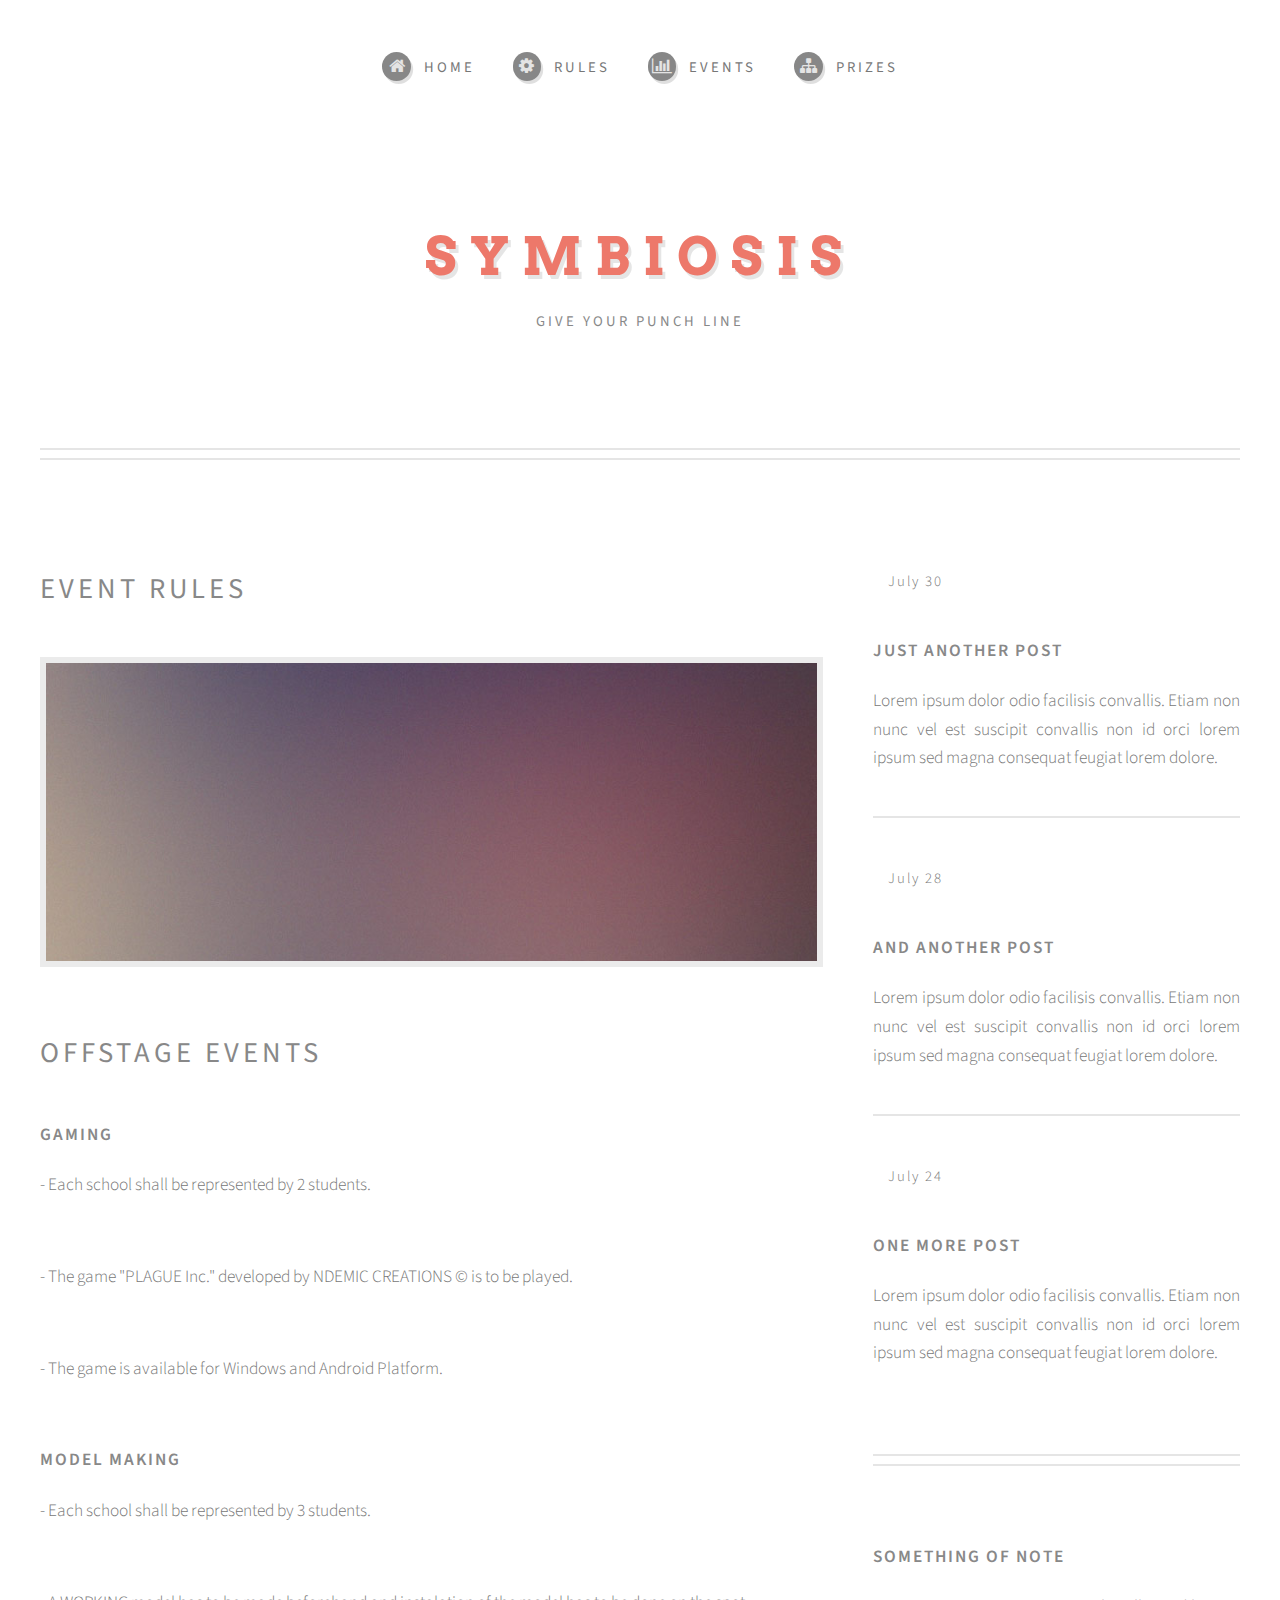
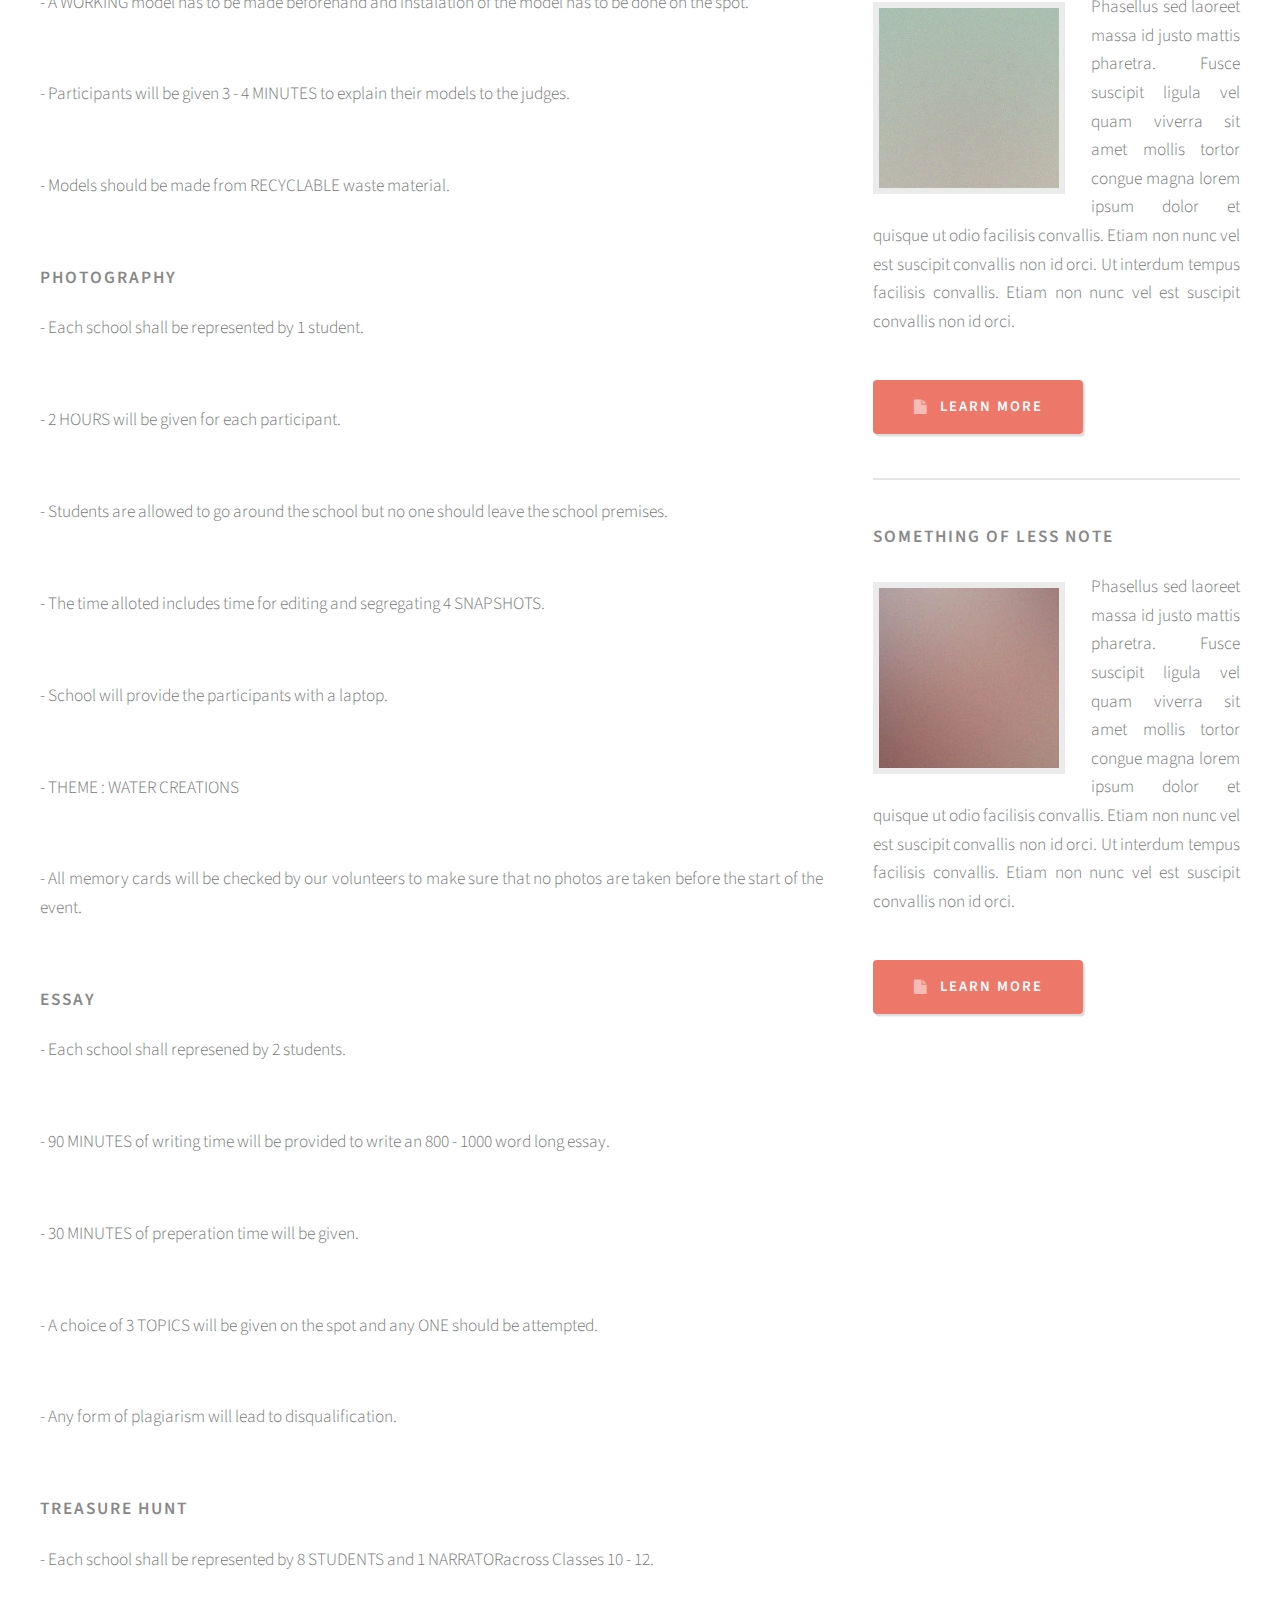
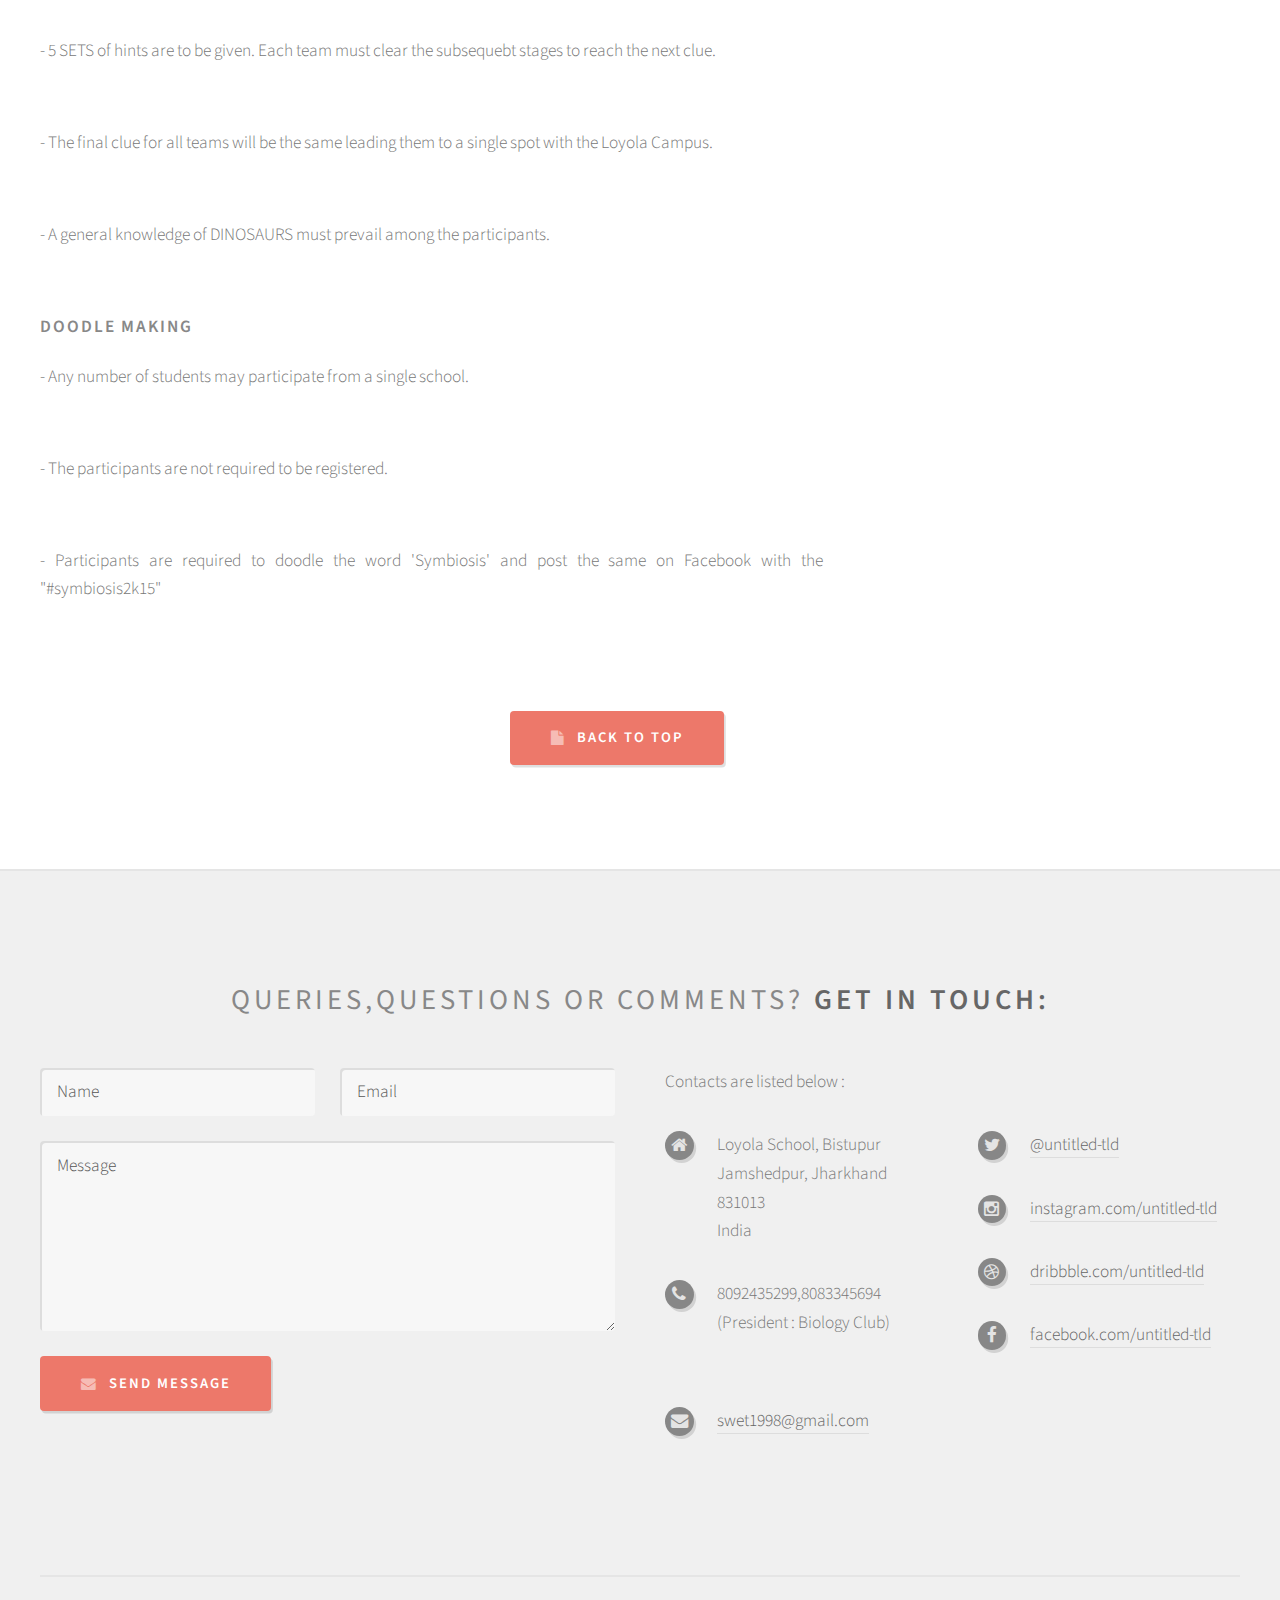
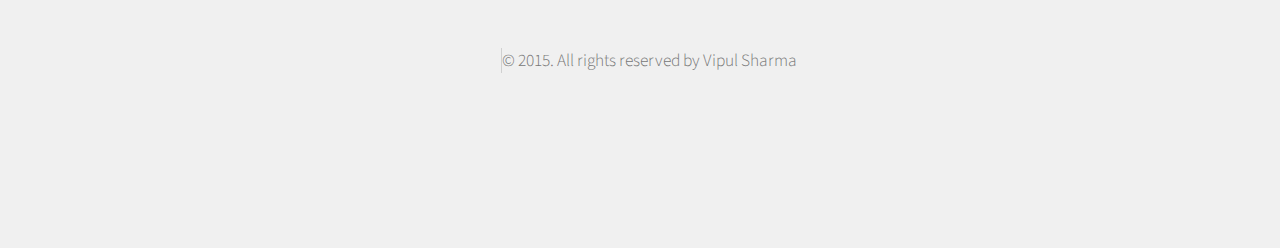
==== commit 71802723: "Initial Commit" ====
--- a/offstage.html
+++ b/offstage.html
@@ -17,7 +17,7 @@
 
 						<!-- Logo -->
 							<h1 id="logo"><a href="index.html">Symbiosis</a></h1>
-							<p>A responsive HTML5 site template. Manufactured by HTML5 UP.</p>
+							<p>Give your punch line</p>
 
 						<!-- Nav -->
 						<nav id="nav">
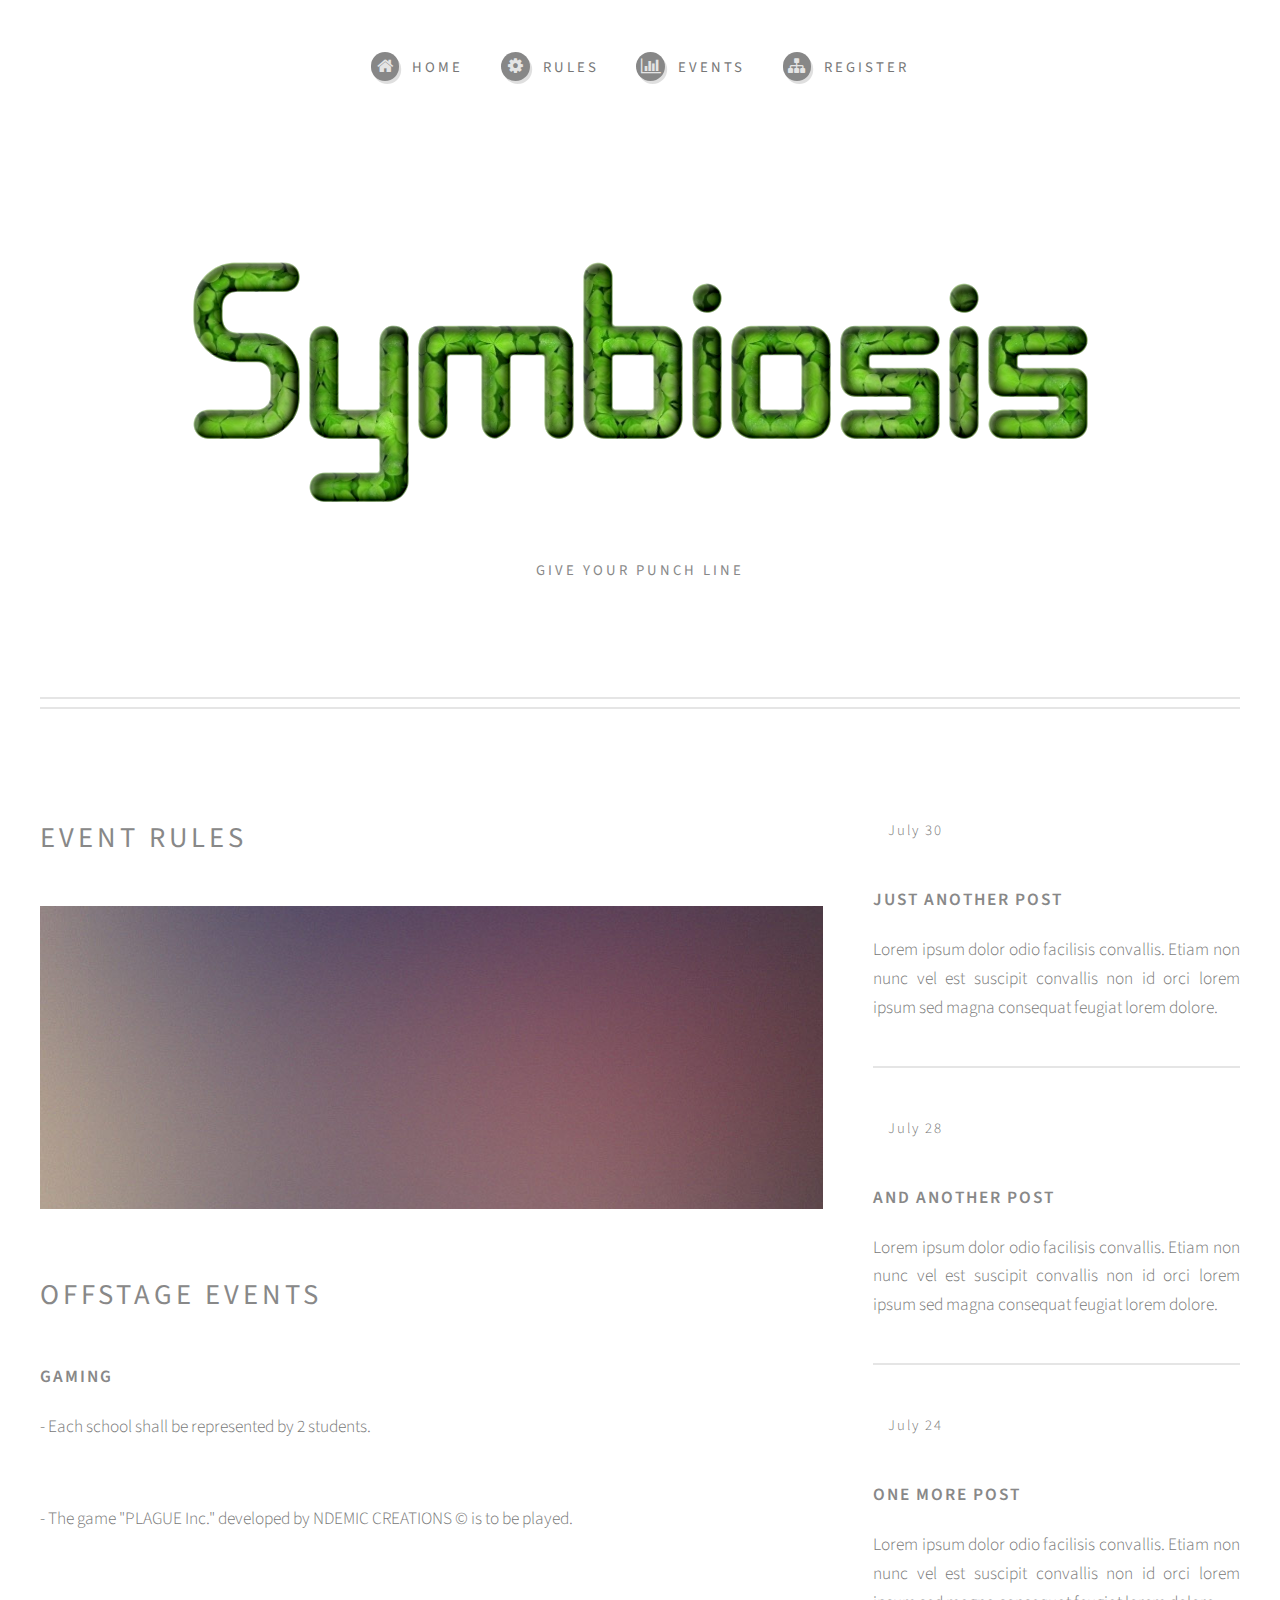
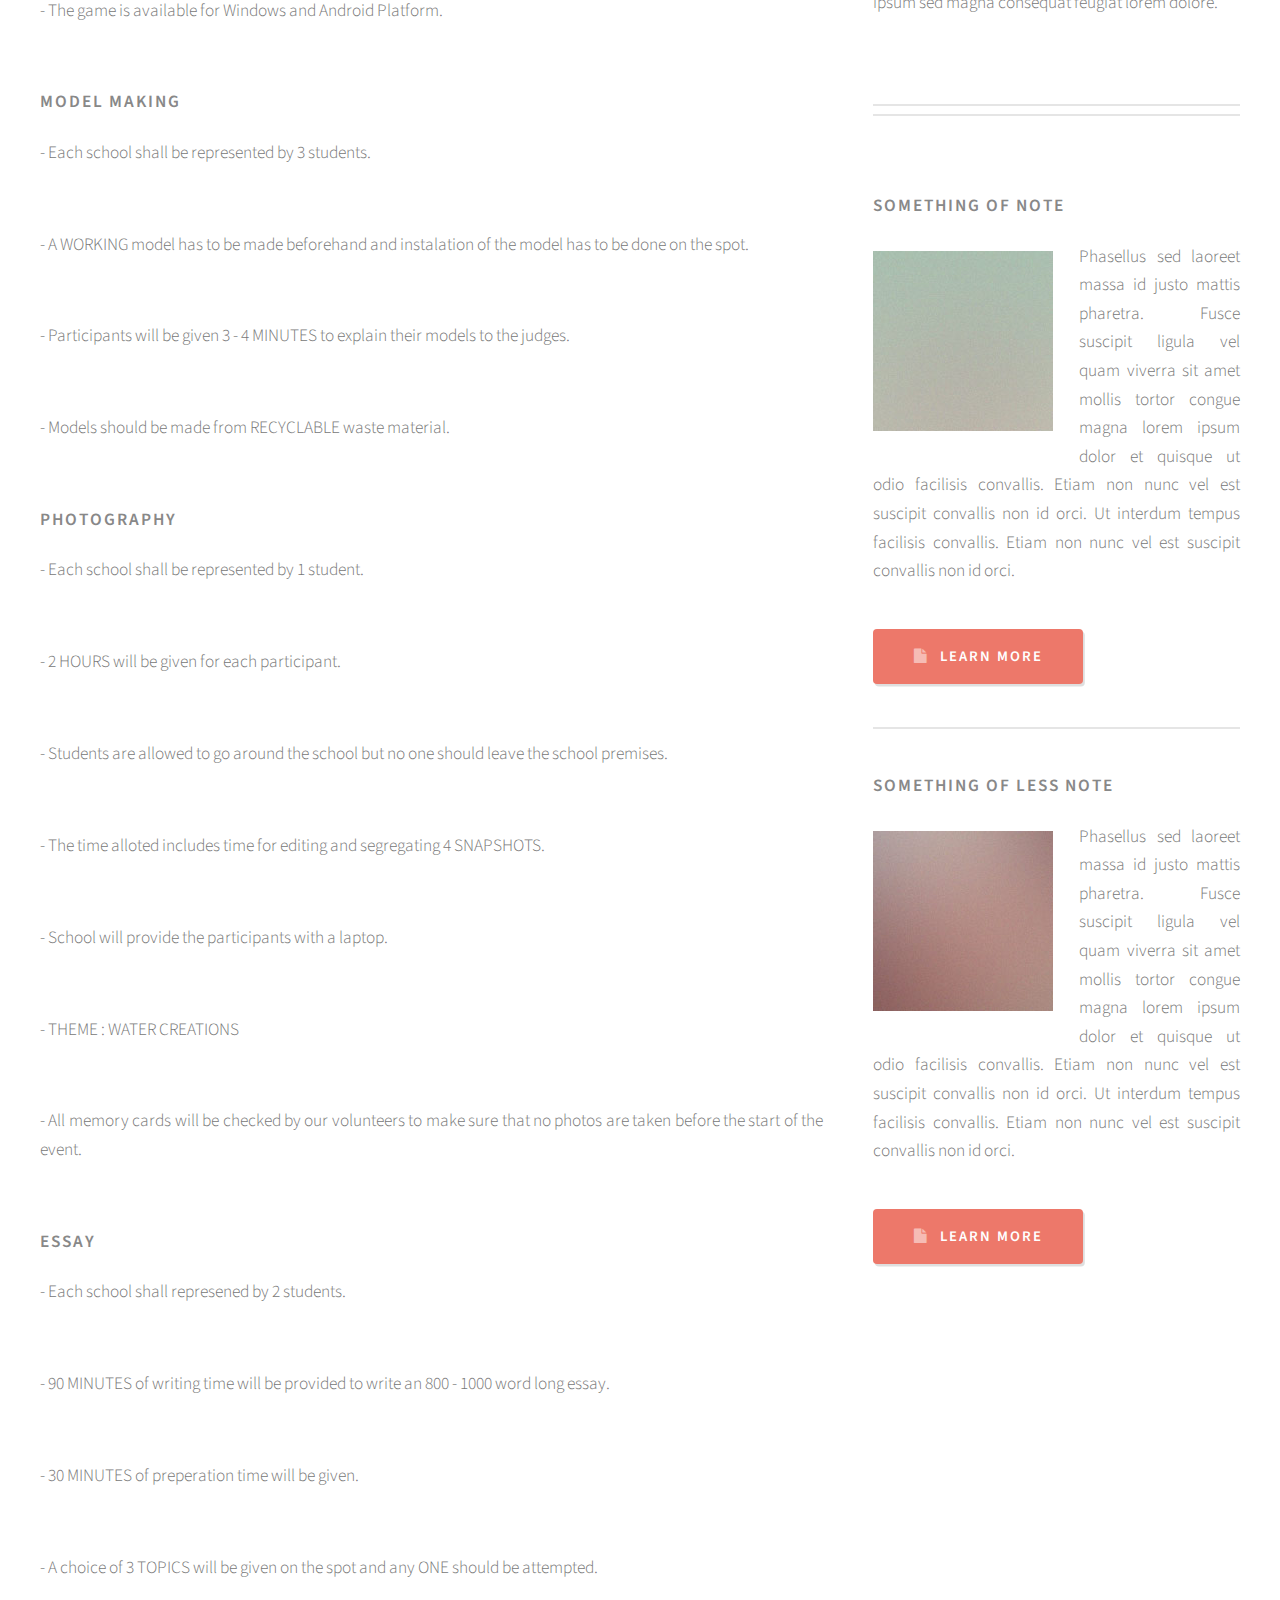
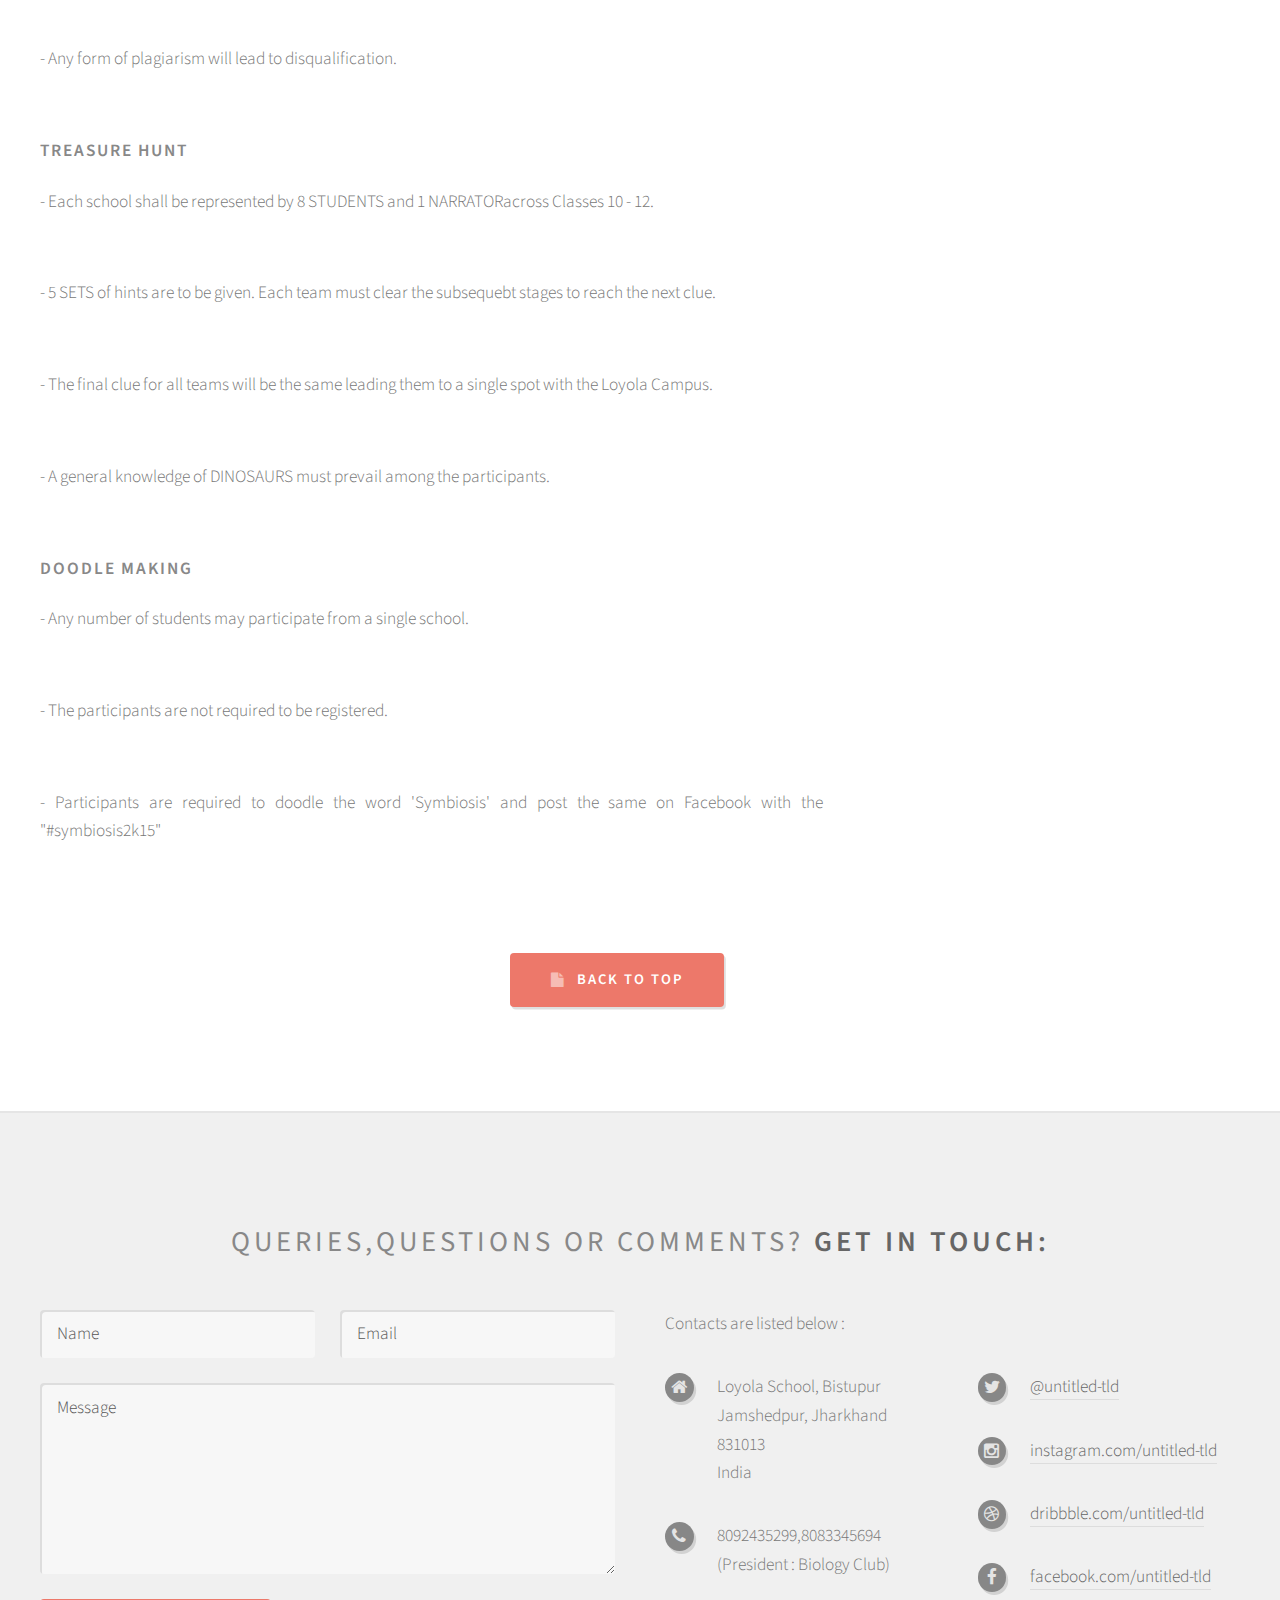
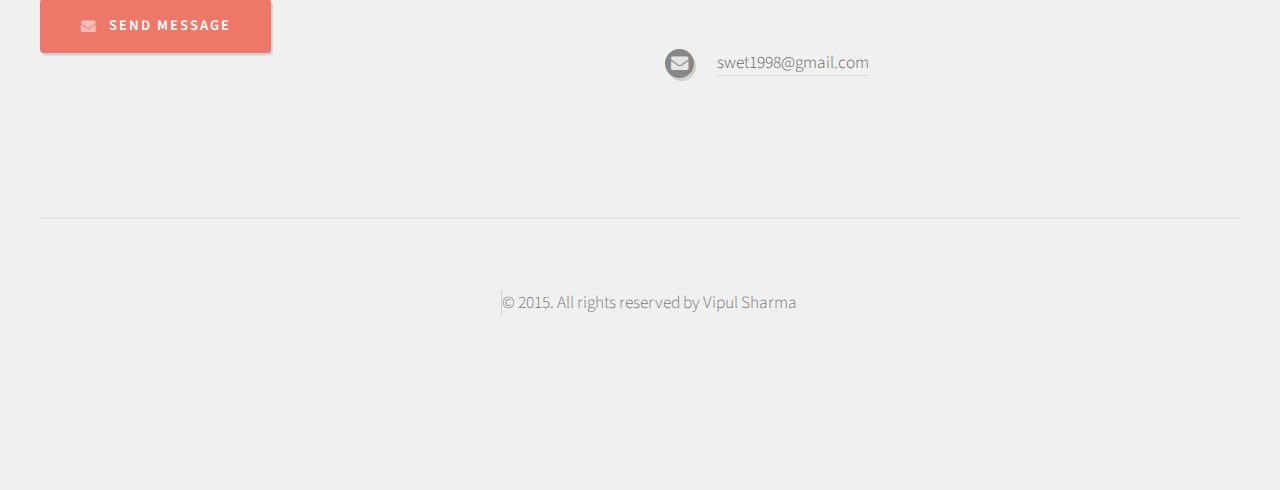
==== commit 54dcef6e: "bits and pieces" ====
--- a/offstage.html
+++ b/offstage.html
@@ -14,9 +14,8 @@
 			<!-- Header -->
 				<div id="header-wrapper">
 					<div id="header" class="container">
-
 						<!-- Logo -->
-							<h1 id="logo"><a href="index.html">Symbiosis</a></h1>
+							<h1 id="logo"><a href="index.html"><img src="images/sy4.png"></a></h1>
 							<p>Give your punch line</p>
 
 						<!-- Nav -->
@@ -33,7 +32,7 @@
 										</li>
 									</ul>
 								</li>
-								<li><a class="icon fa-sitemap" href="Prizes.html"><span>Prizes</span></a></li>
+								<li><a class="icon fa-sitemap" href="Registers.html"><span>Register</span></a></li>
 							</ul>
 						</nav>
 
--- a/assets/css/main.css
+++ b/assets/css/main.css
@@ -1,13 +1,6 @@
 @import url("font-awesome.min.css");
 @import url("http://fonts.googleapis.com/css?family=Source+Sans+Pro:300,400,600|Arvo:700");
 
-/*
-	Strongly Typed by HTML5 UP
-	html5up.net | @n33co
-	Free for personal and commercial use under the CCA 3.0 license (html5up.net/license)
-*/
-
-/* Reset */
 
 	html, body, div, span, applet, object, iframe, h1, h2, h3, h4, h5, h6, p, blockquote, pre, a, abbr, acronym, address, big, cite, code, del, dfn, em, img, ins, kbd, q, s, samp, small, strike, strong, sub, sup, tt, var, b, u, i, center, dl, dt, dd, ol, ul, li, fieldset, form, label, legend, table, caption, tbody, tfoot, thead, tr, th, td, article, aside, canvas, details, embed, figure, figcaption, footer, header, hgroup, menu, nav, output, ruby, section, summary, time, mark, audio, video {
 		margin: 0;
@@ -1196,7 +1189,7 @@
 		-ms-transition: opacity 0.25s ease-in-out;
 		transition: opacity 0.25s ease-in-out;
 		display: inline-block;
-		border: solid 6px #ebebeb !important;
+		border: none;;
 	}
 
 		.image:hover {
@@ -1590,6 +1583,35 @@
 		#features-wrapper .actions {
 			margin-top: 1.25em;
 		}
+		.form{
+			margin-left: auto;
+			margin-right: auto;
+			width:70%;
+			background-color: #fff;
+			border-coloe:#fff;
+			border-radius: 5%;
+			padding: 1% 1% 1% 1%;
+			text-align: center;
+		}
+
+		.form #info{
+			width: 50%;
+			margin-right: auto;
+			margin-left: auto;
+		}
+
+		.form #participants{
+			width: 50%;
+			margin-right: auto;
+			margin-left: auto;
+		}
+
+		.form #school{
+			width: 60%;
+			margin-right: auto;
+			margin-left: auto;
+		}
+
 
 	#main-wrapper {
 		position: relative;
@@ -2486,4 +2508,4 @@
 				padding-top: 2em;
 			}
 
-	}+	}
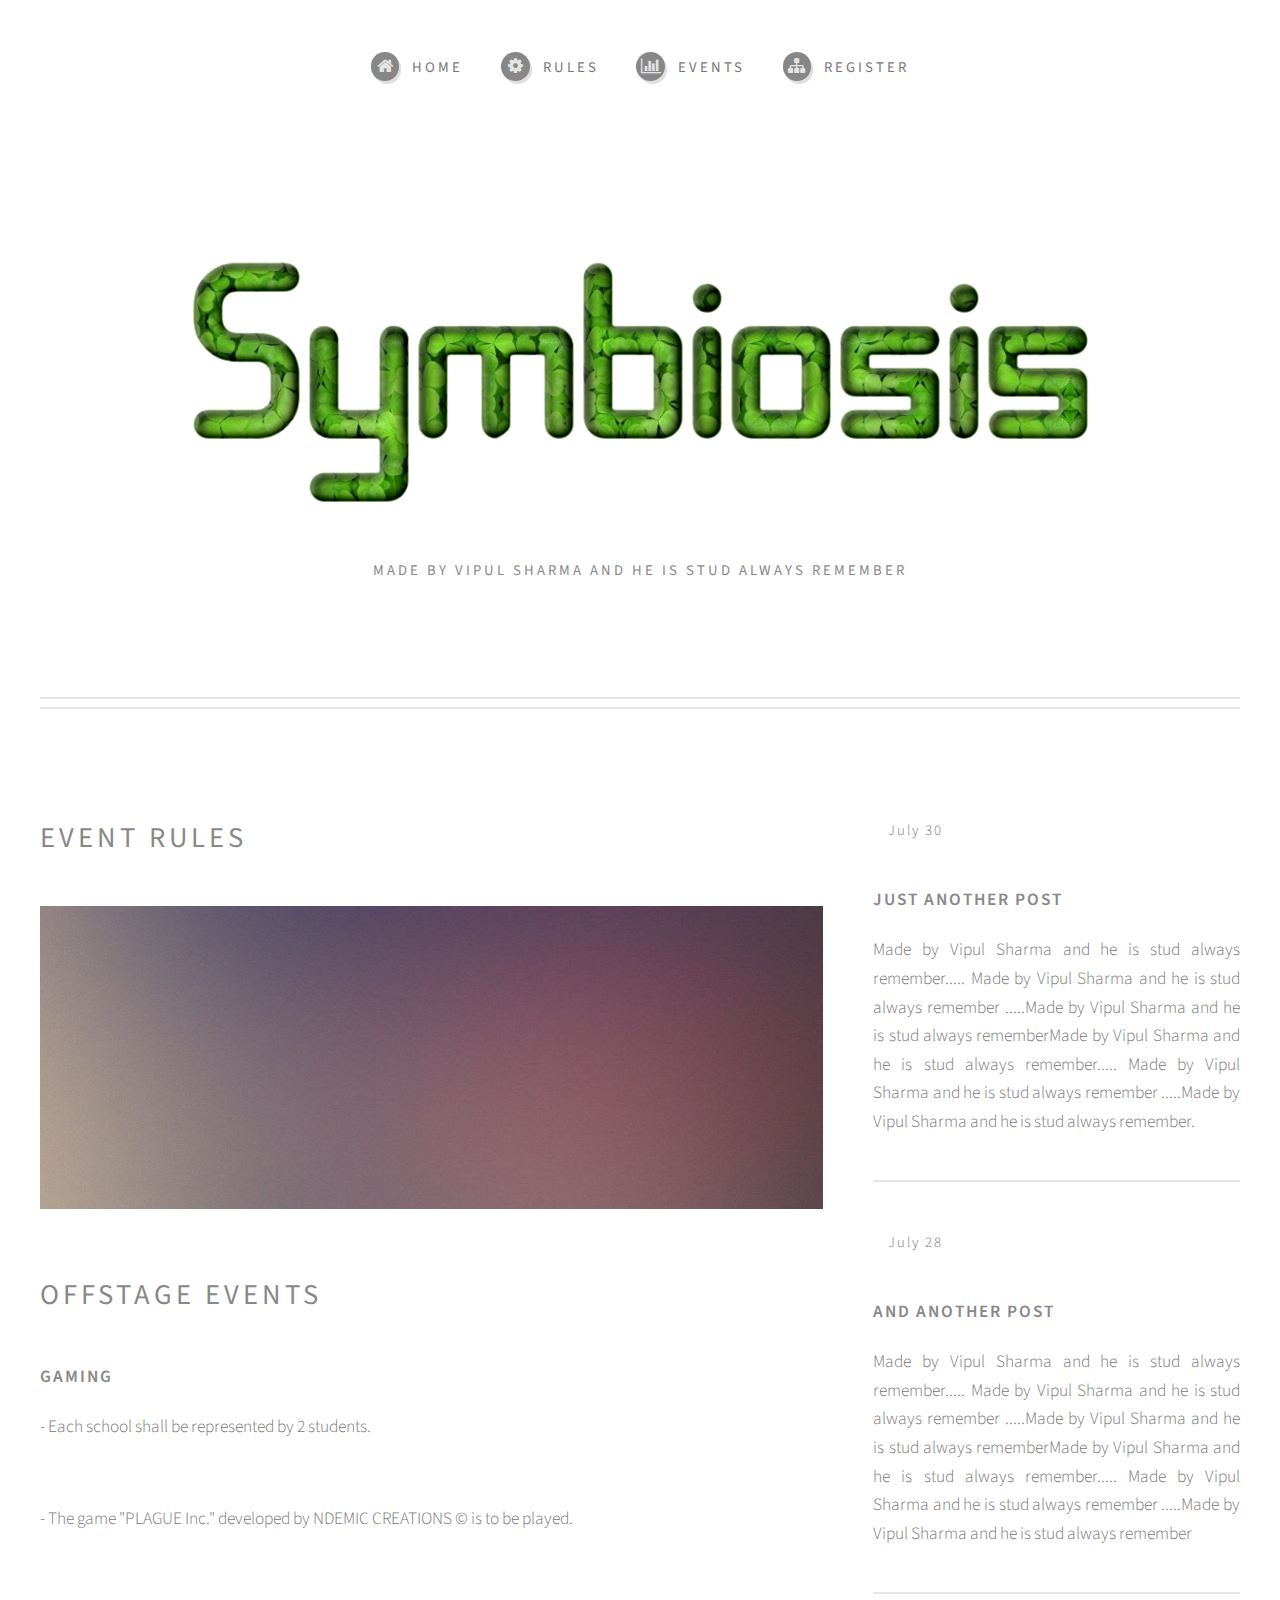
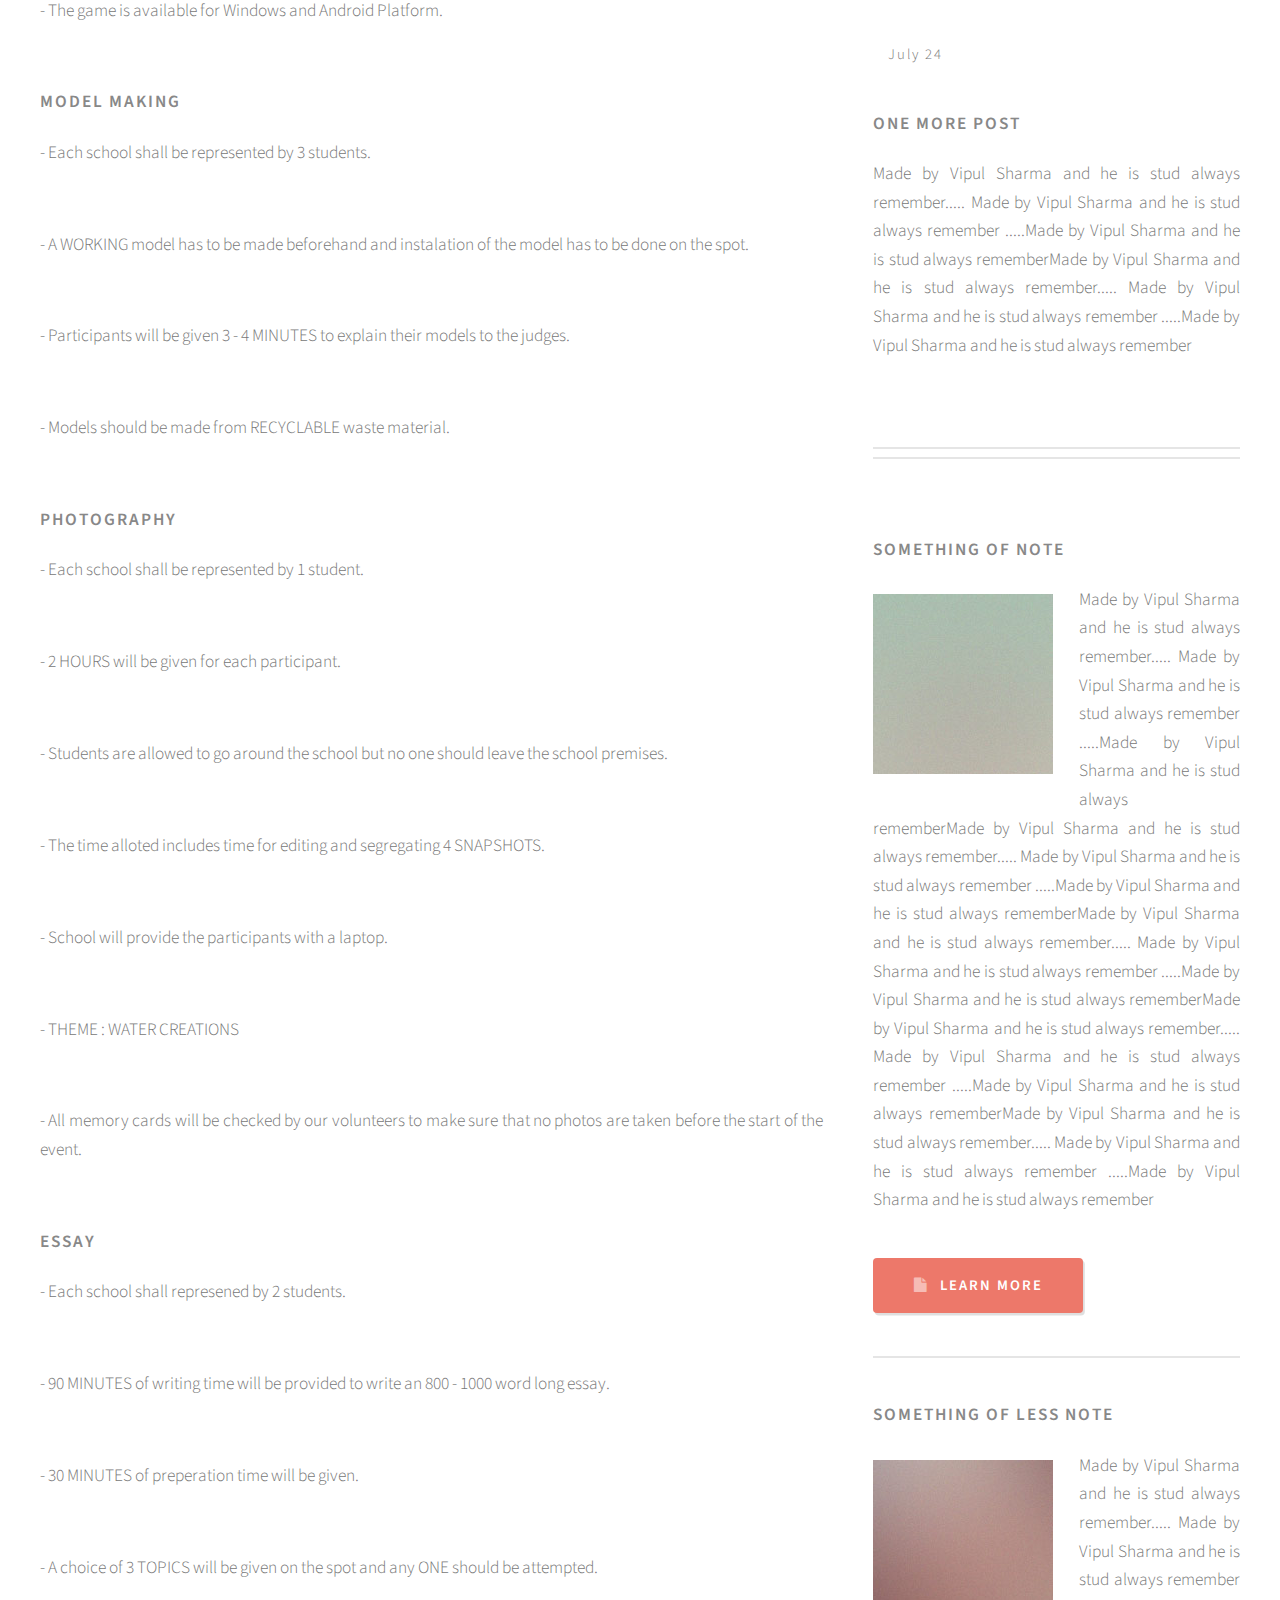
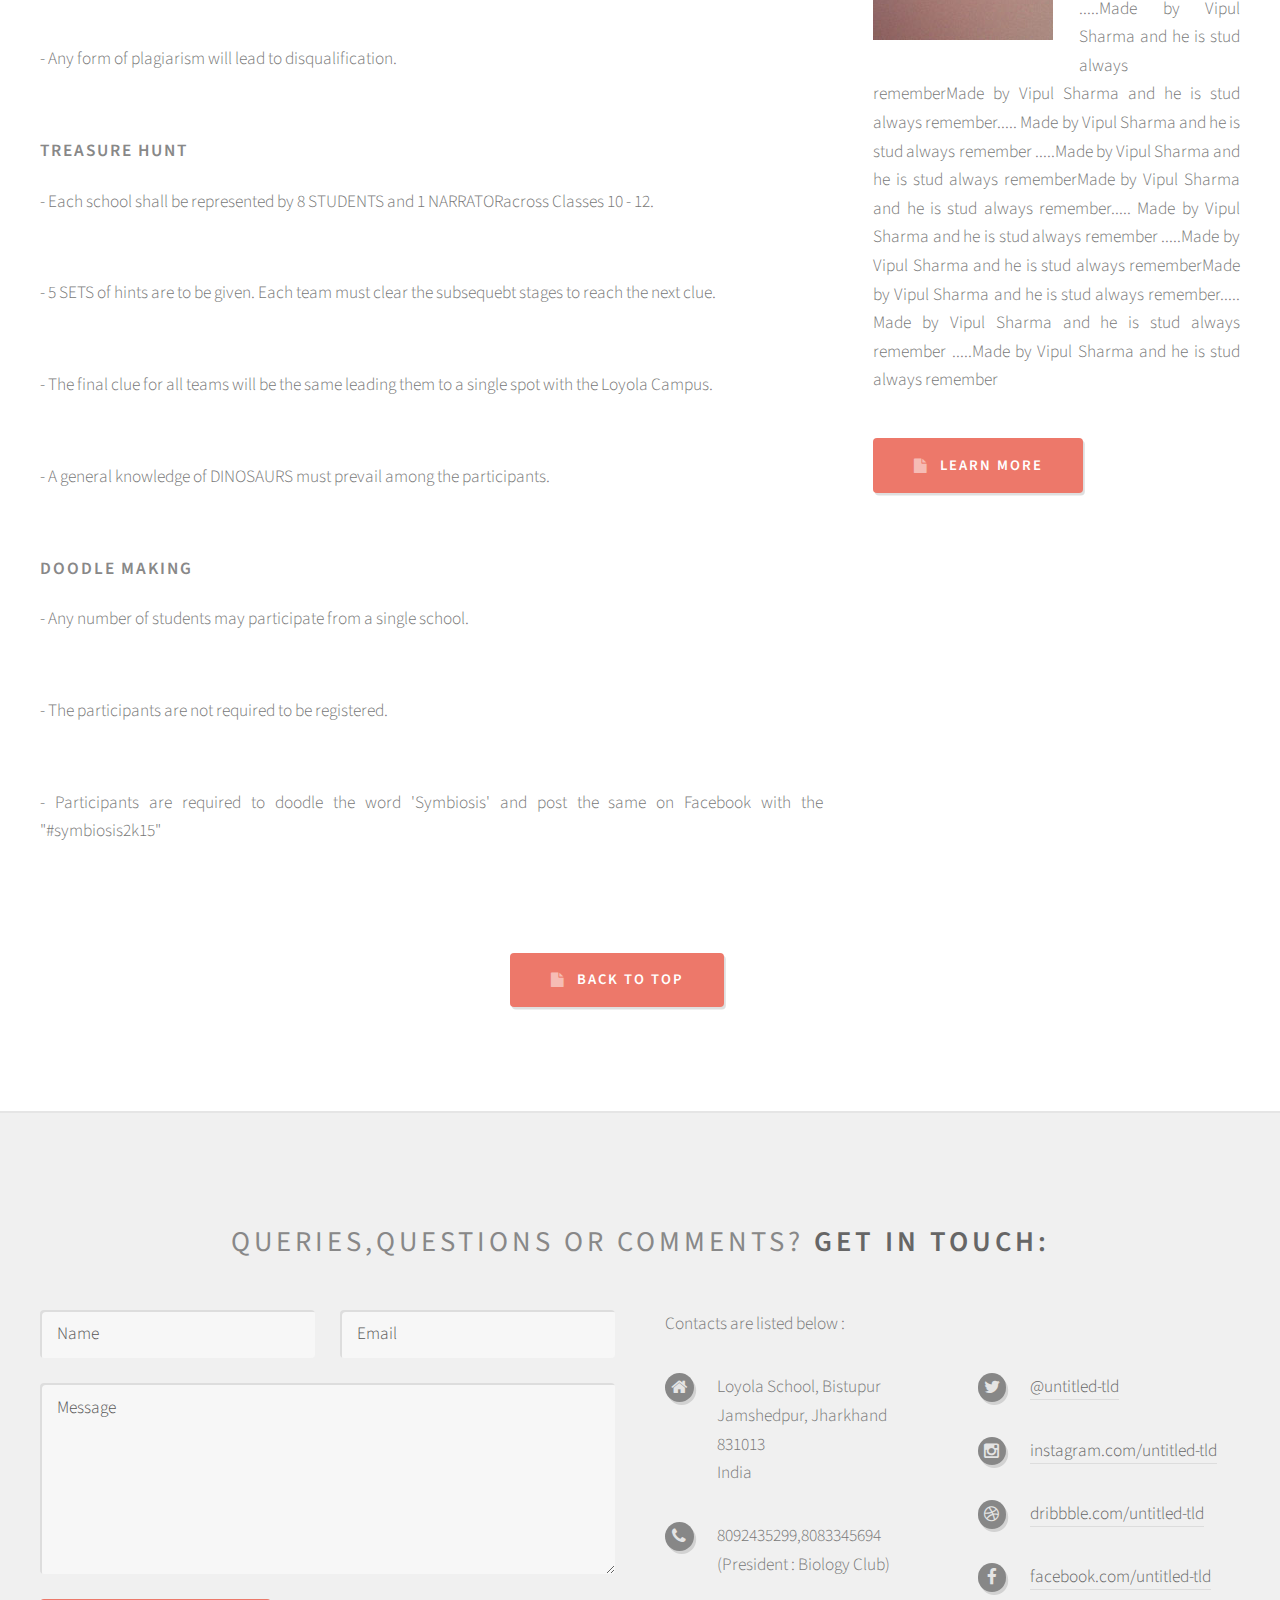
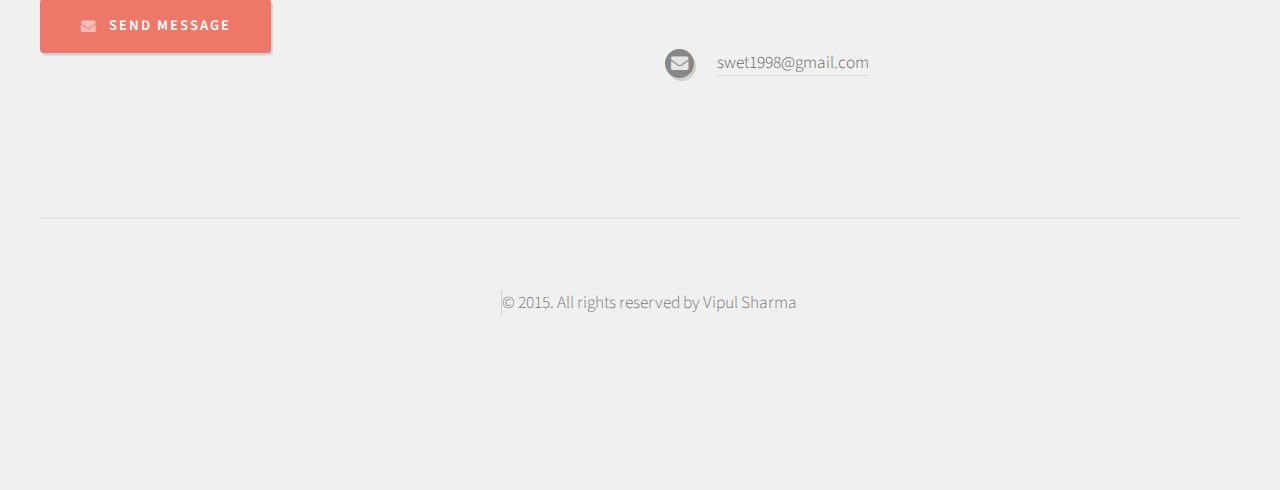
==== commit f435542c: "Initial Changes" ====
--- a/offstage.html
+++ b/offstage.html
@@ -16,7 +16,7 @@
 					<div id="header" class="container">
 						<!-- Logo -->
 							<h1 id="logo"><a href="index.html"><img src="images/sy4.png"></a></h1>
-							<p>Give your punch line</p>
+							<p>Made by Vipul Sharma and he is stud always remember</p>
 
 						<!-- Nav -->
 						<nav id="nav">
@@ -112,8 +112,9 @@
 																<span class="date">July 30</span>
 																<h3><a href="#">Just another post</a></h3>
 															</header>
-															<p>Lorem ipsum dolor odio facilisis convallis. Etiam non nunc vel est
-															suscipit convallis non id orci lorem ipsum sed magna consequat feugiat lorem dolore.</p>
+															<p>Made by Vipul Sharma and he is stud always remember..... Made by Vipul Sharma and he is stud always remember
+															.....Made by Vipul Sharma and he is stud always rememberMade by Vipul Sharma and he is stud always remember..... Made by Vipul Sharma and he is stud always remember
+															.....Made by Vipul Sharma and he is stud always remember.</p>
 														</article>
 
 												</li>
@@ -125,8 +126,9 @@
 																<span class="date">July 28</span>
 																<h3><a href="#">And another post</a></h3>
 															</header>
-															<p>Lorem ipsum dolor odio facilisis convallis. Etiam non nunc vel est
-															suscipit convallis non id orci lorem ipsum sed magna consequat feugiat lorem dolore.</p>
+															<p>Made by Vipul Sharma and he is stud always remember..... Made by Vipul Sharma and he is stud always remember
+															.....Made by Vipul Sharma and he is stud always rememberMade by Vipul Sharma and he is stud always remember..... Made by Vipul Sharma and he is stud always remember
+															.....Made by Vipul Sharma and he is stud always remember</p>
 														</article>
 
 												</li>
@@ -138,8 +140,9 @@
 																<span class="date">July 24</span>
 																<h3><a href="#">One more post</a></h3>
 															</header>
-															<p>Lorem ipsum dolor odio facilisis convallis. Etiam non nunc vel est
-															suscipit convallis non id orci lorem ipsum sed magna consequat feugiat lorem dolore.</p>
+															<p>Made by Vipul Sharma and he is stud always remember..... Made by Vipul Sharma and he is stud always remember
+															.....Made by Vipul Sharma and he is stud always rememberMade by Vipul Sharma and he is stud always remember..... Made by Vipul Sharma and he is stud always remember
+															.....Made by Vipul Sharma and he is stud always remember</p>
 														</article>
 
 												</li>
@@ -157,10 +160,12 @@
 																<h3><a href="#">Something of note</a></h3>
 															</header>
 															<a href="#" class="image left"><img src="images/pic06.jpg" alt="" /></a>
-															<p>Phasellus  sed laoreet massa id justo mattis pharetra. Fusce suscipit ligula vel quam
-															viverra sit amet mollis tortor congue magna lorem ipsum dolor et quisque ut odio facilisis
-															convallis. Etiam non nunc vel est suscipit convallis non id orci. Ut interdum tempus
-															facilisis convallis. Etiam non nunc vel est suscipit convallis non id orci.</p>
+															<p>Made by Vipul Sharma and he is stud always remember..... Made by Vipul Sharma and he is stud always remember
+															.....Made by Vipul Sharma and he is stud always rememberMade by Vipul Sharma and he is stud always remember..... Made by Vipul Sharma and he is stud always remember
+															.....Made by Vipul Sharma and he is stud always rememberMade by Vipul Sharma and he is stud always remember..... Made by Vipul Sharma and he is stud always remember
+															.....Made by Vipul Sharma and he is stud always rememberMade by Vipul Sharma and he is stud always remember..... Made by Vipul Sharma and he is stud always remember
+															.....Made by Vipul Sharma and he is stud always rememberMade by Vipul Sharma and he is stud always remember..... Made by Vipul Sharma and he is stud always remember
+															.....Made by Vipul Sharma and he is stud always remember</p>
 															<ul class="actions">
 																<li><a href="#" class="button icon fa-file">Learn More</a></li>
 															</ul>
@@ -175,10 +180,11 @@
 																<h3><a href="#">Something of less note</a></h3>
 															</header>
 															<a href="#" class="image left"><img src="images/pic07.jpg" alt="" /></a>
-															<p>Phasellus  sed laoreet massa id justo mattis pharetra. Fusce suscipit ligula vel quam
-															viverra sit amet mollis tortor congue magna lorem ipsum dolor et quisque ut odio facilisis
-															convallis. Etiam non nunc vel est suscipit convallis non id orci. Ut interdum tempus
-															facilisis convallis. Etiam non nunc vel est suscipit convallis non id orci.</p>
+															<p>Made by Vipul Sharma and he is stud always remember..... Made by Vipul Sharma and he is stud always remember
+															.....Made by Vipul Sharma and he is stud always rememberMade by Vipul Sharma and he is stud always remember..... Made by Vipul Sharma and he is stud always remember
+															.....Made by Vipul Sharma and he is stud always rememberMade by Vipul Sharma and he is stud always remember..... Made by Vipul Sharma and he is stud always remember
+															.....Made by Vipul Sharma and he is stud always rememberMade by Vipul Sharma and he is stud always remember..... Made by Vipul Sharma and he is stud always remember
+															.....Made by Vipul Sharma and he is stud always remember</p>
 															<ul class="actions">
 																<li><a href="#" class="button icon fa-file">Learn More</a></li>
 															</ul>
--- a/assets/css/main.css
+++ b/assets/css/main.css
@@ -1589,7 +1589,7 @@
 			width:70%;
 			background-color: #fff;
 			border-coloe:#fff;
-			border-radius: 5%;
+			border-radius: 1%;
 			padding: 1% 1% 1% 1%;
 			text-align: center;
 		}
@@ -2143,6 +2143,10 @@
 	}
 
 	@media screen and (max-width: 736px) {
+		#regbut{
+			margin-left: auto;
+			margin-right: auto;
+		}
 
 		/* Basic */
 
@@ -2163,7 +2167,7 @@
 				margin: 0 0 1.5em 0;
 			}
 
-				h2 br, h3 br, h4 br, h5 br, h6 br {
+				h2 br, h3 br, h4 br, h5 br, h6 br, {
 					display: none;
 				}
 
@@ -2179,7 +2183,10 @@
 				}
 
 		/* Image */
-
+		img{
+				width: 80%;
+
+		}
 			.image.left {
 				width: 40%;
 			}
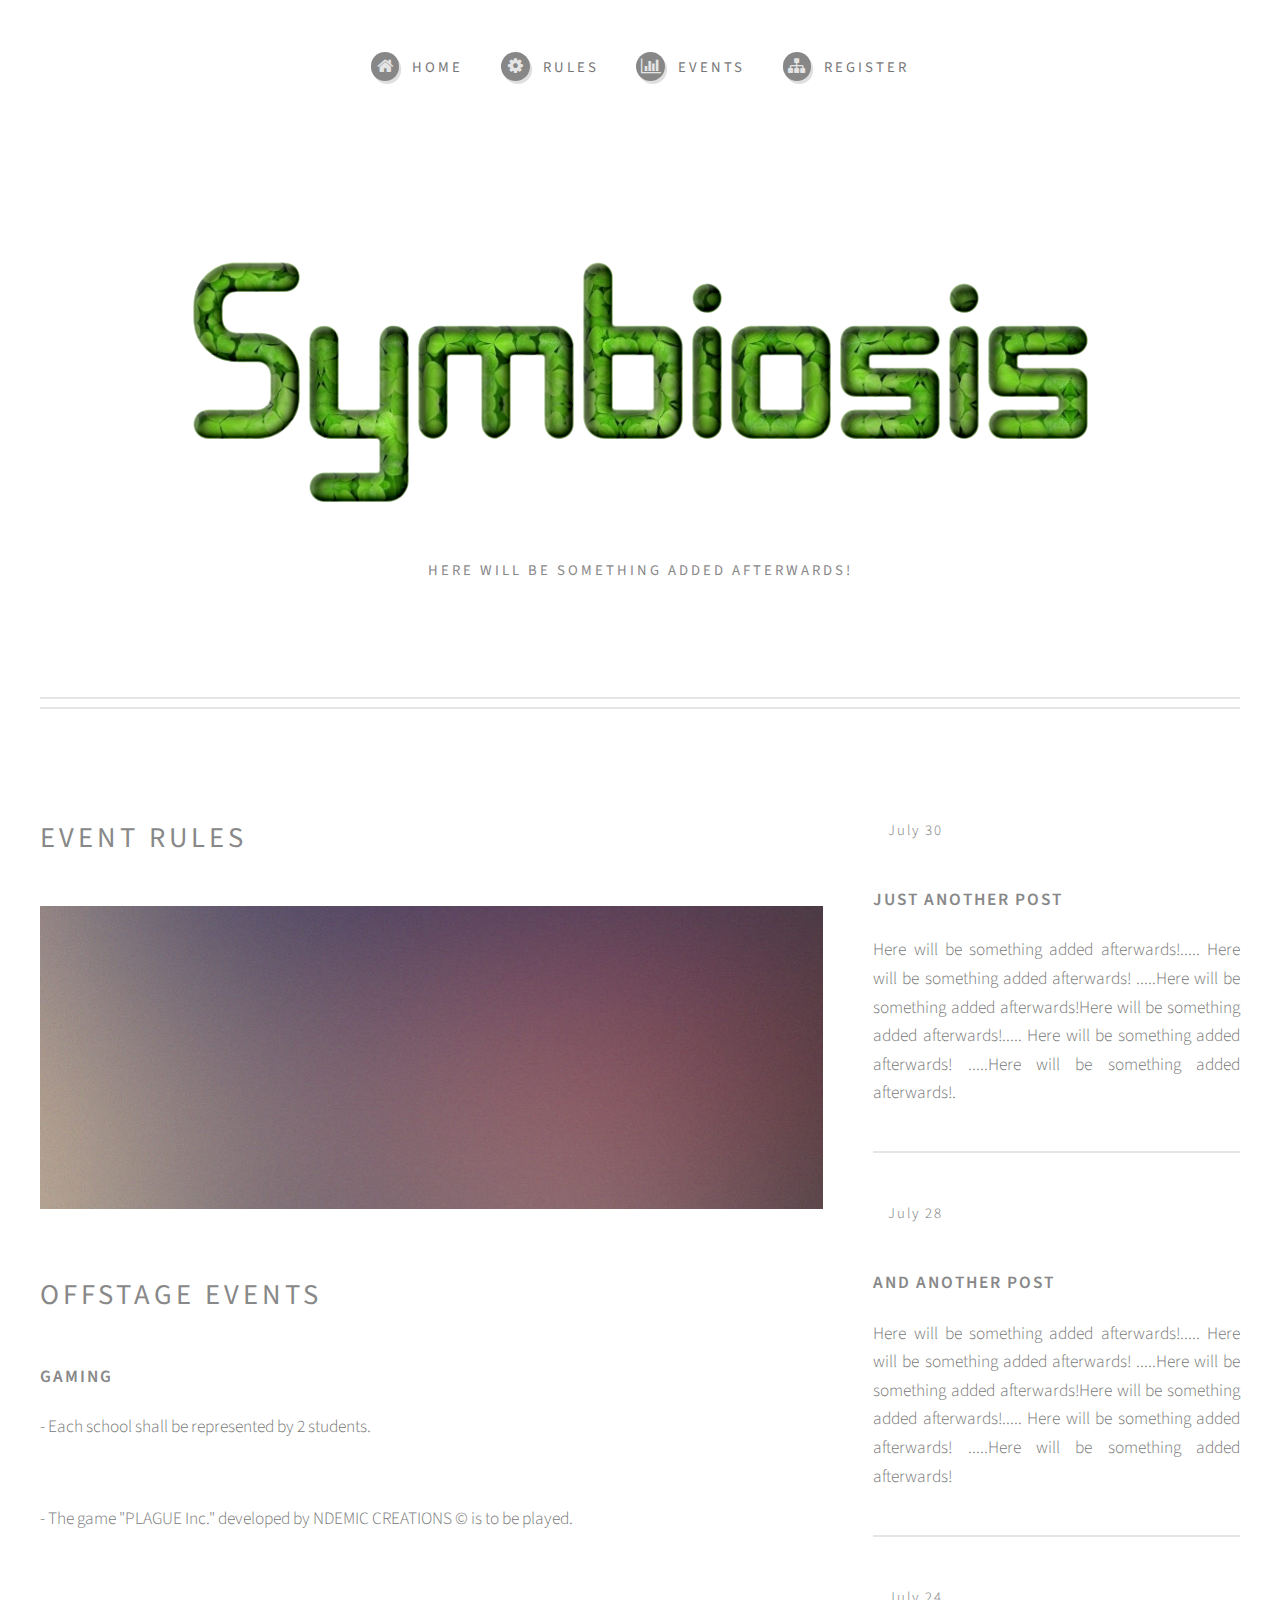
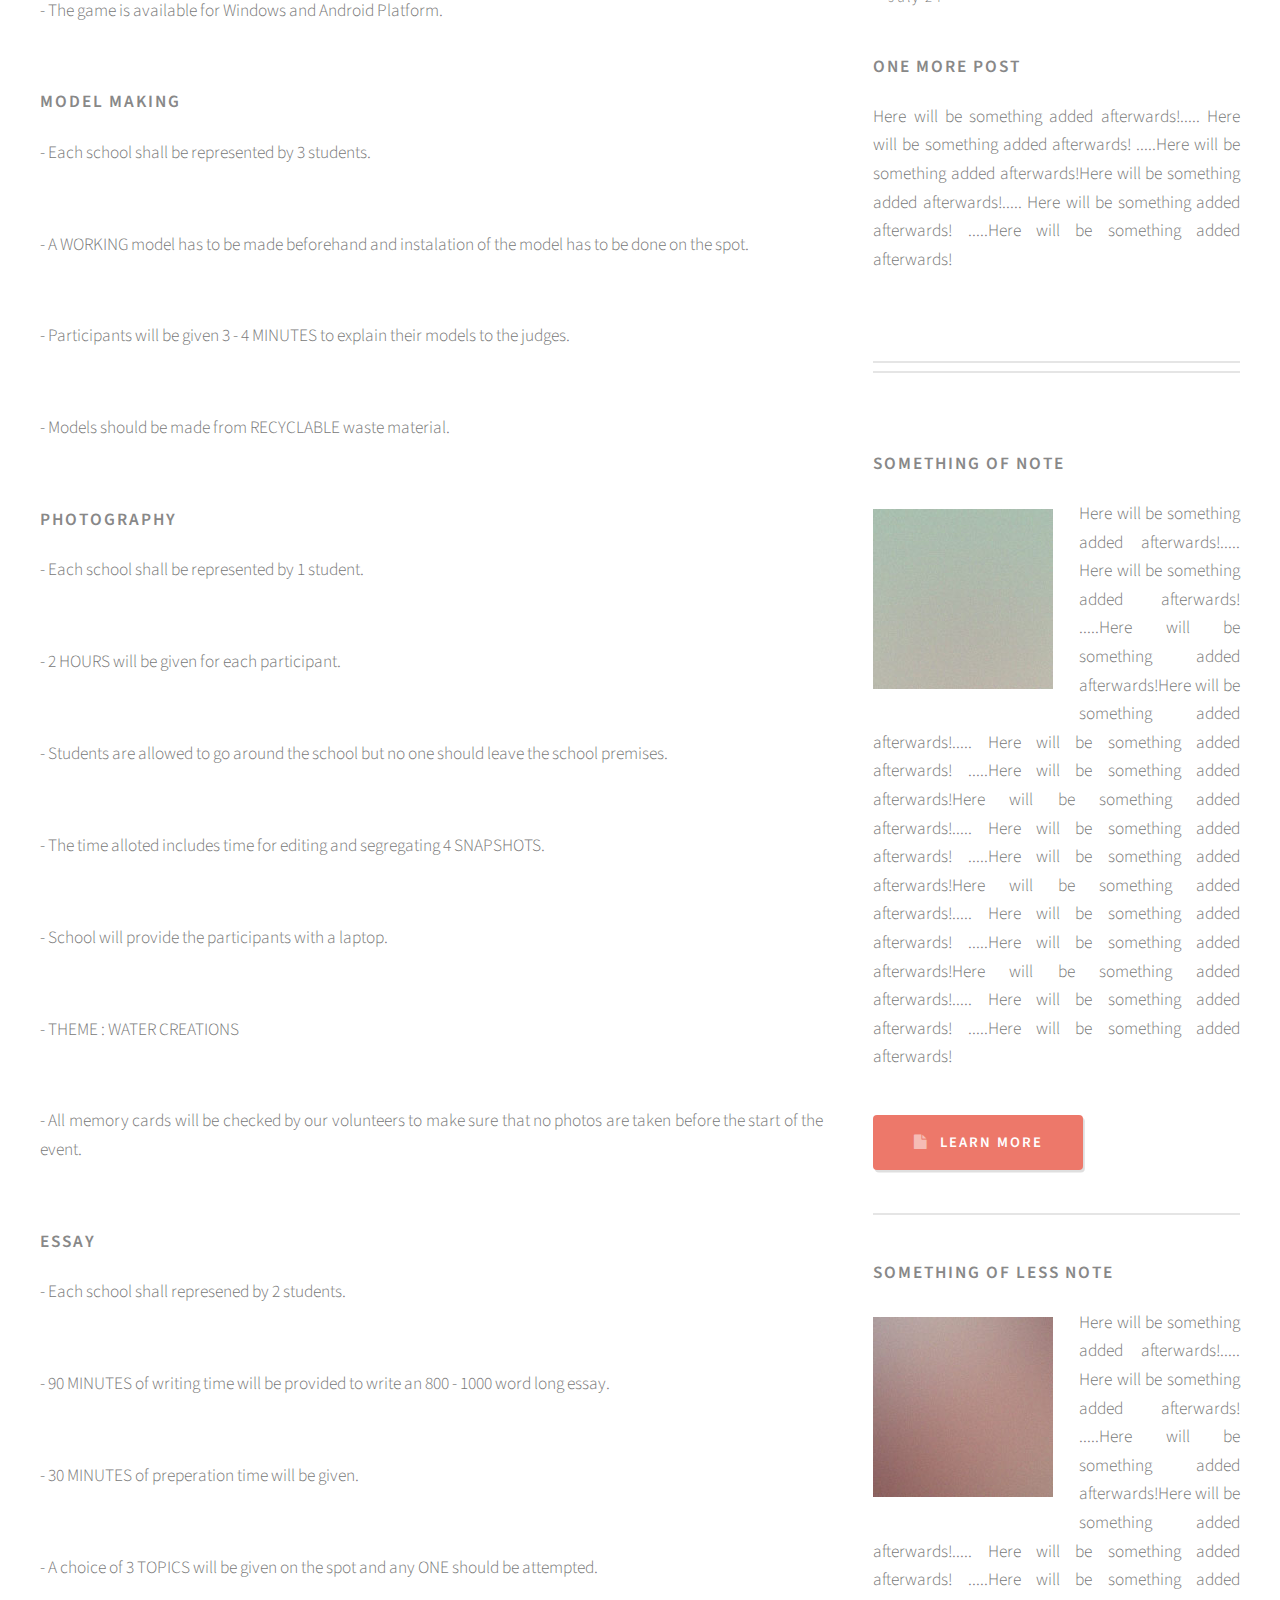
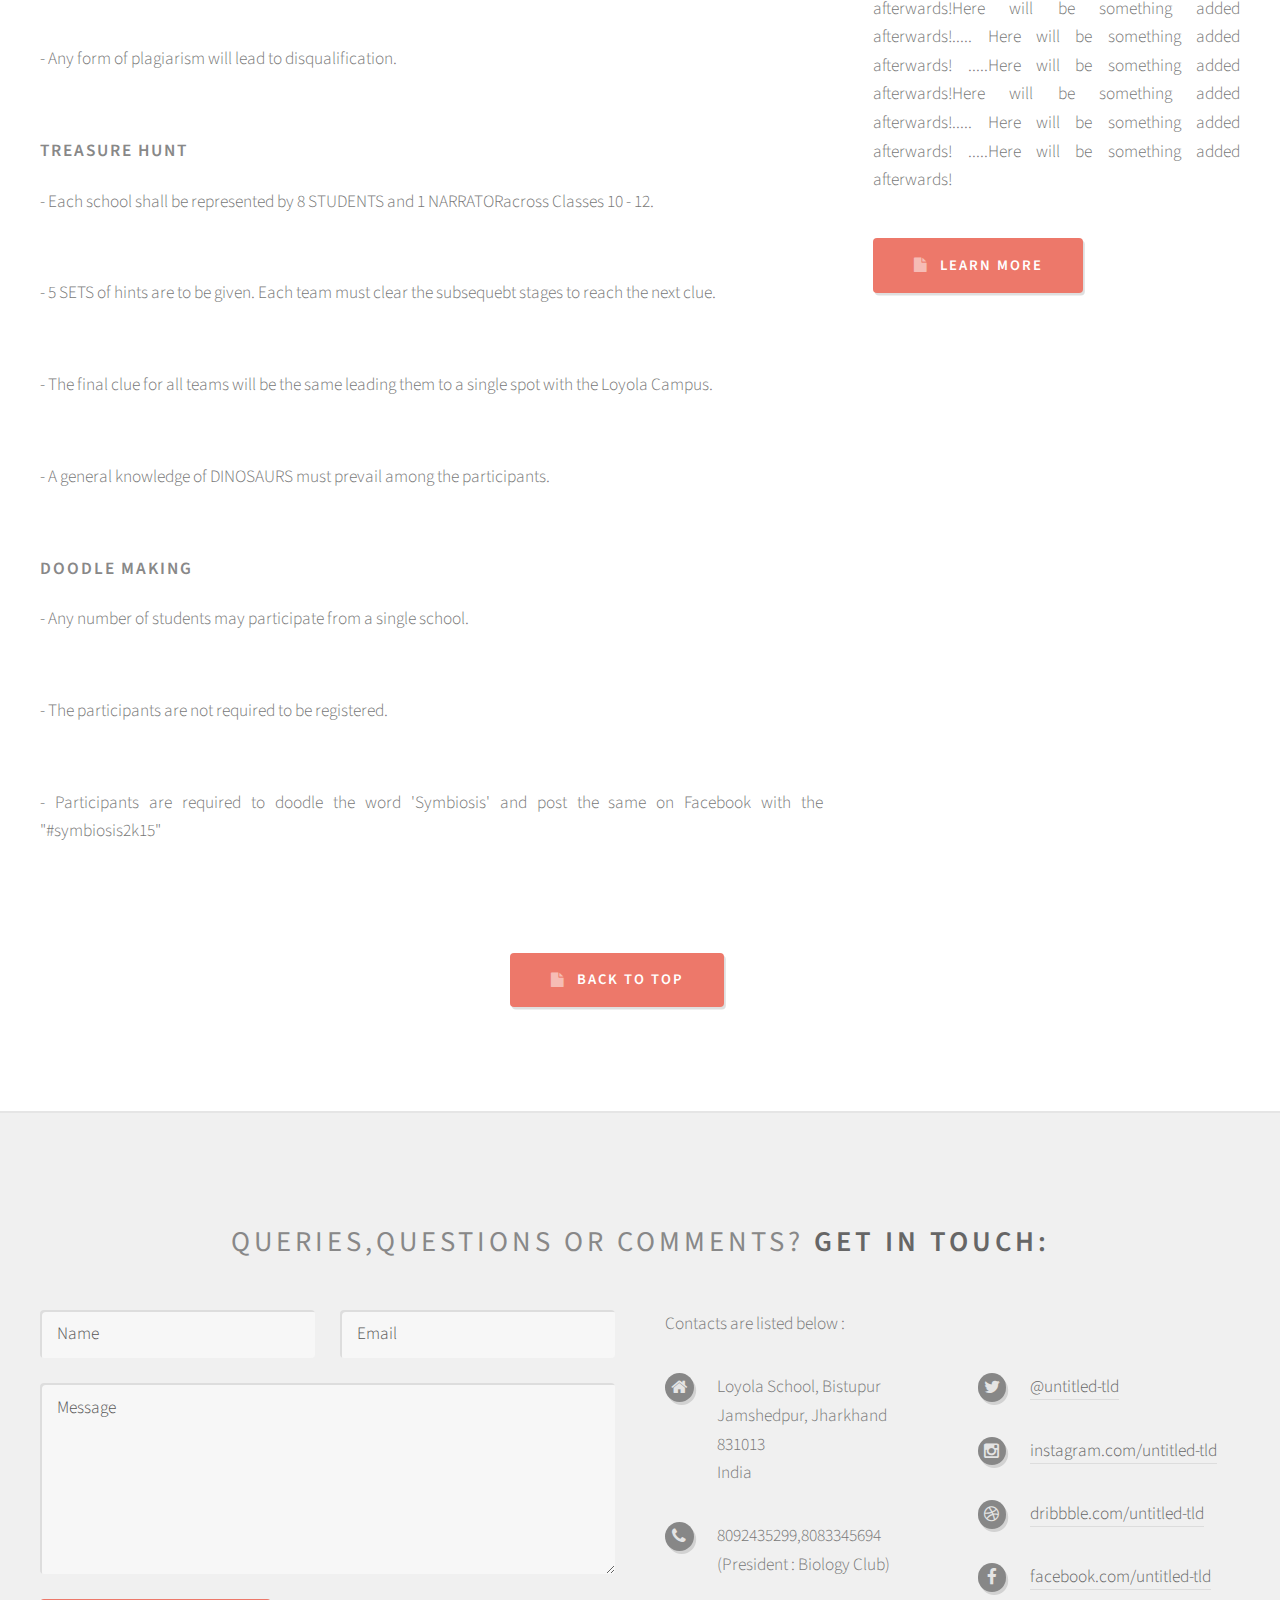
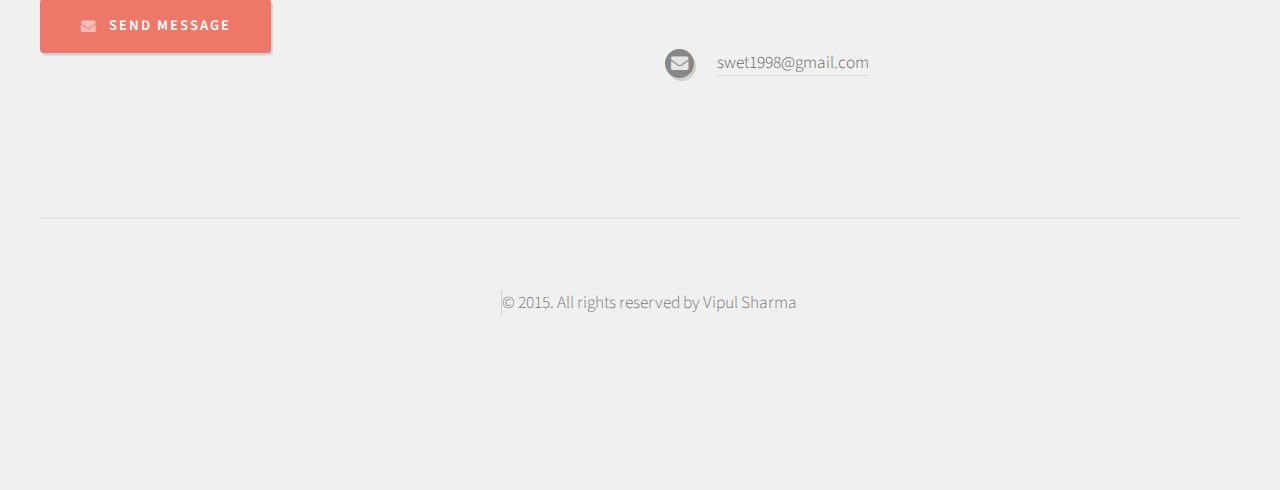
==== commit 91f08c1c: "message" ====
--- a/offstage.html
+++ b/offstage.html
@@ -16,7 +16,7 @@
 					<div id="header" class="container">
 						<!-- Logo -->
 							<h1 id="logo"><a href="index.html"><img src="images/sy4.png"></a></h1>
-							<p>Made by Vipul Sharma and he is stud always remember</p>
+							<p>Here will be something added afterwards!</p>
 
 						<!-- Nav -->
 						<nav id="nav">
@@ -112,9 +112,9 @@
 																<span class="date">July 30</span>
 																<h3><a href="#">Just another post</a></h3>
 															</header>
-															<p>Made by Vipul Sharma and he is stud always remember..... Made by Vipul Sharma and he is stud always remember
-															.....Made by Vipul Sharma and he is stud always rememberMade by Vipul Sharma and he is stud always remember..... Made by Vipul Sharma and he is stud always remember
-															.....Made by Vipul Sharma and he is stud always remember.</p>
+															<p>Here will be something added afterwards!..... Here will be something added afterwards!
+															.....Here will be something added afterwards!Here will be something added afterwards!..... Here will be something added afterwards!
+															.....Here will be something added afterwards!.</p>
 														</article>
 
 												</li>
@@ -126,9 +126,9 @@
 																<span class="date">July 28</span>
 																<h3><a href="#">And another post</a></h3>
 															</header>
-															<p>Made by Vipul Sharma and he is stud always remember..... Made by Vipul Sharma and he is stud always remember
-															.....Made by Vipul Sharma and he is stud always rememberMade by Vipul Sharma and he is stud always remember..... Made by Vipul Sharma and he is stud always remember
-															.....Made by Vipul Sharma and he is stud always remember</p>
+															<p>Here will be something added afterwards!..... Here will be something added afterwards!
+															.....Here will be something added afterwards!Here will be something added afterwards!..... Here will be something added afterwards!
+															.....Here will be something added afterwards!</p>
 														</article>
 
 												</li>
@@ -140,9 +140,9 @@
 																<span class="date">July 24</span>
 																<h3><a href="#">One more post</a></h3>
 															</header>
-															<p>Made by Vipul Sharma and he is stud always remember..... Made by Vipul Sharma and he is stud always remember
-															.....Made by Vipul Sharma and he is stud always rememberMade by Vipul Sharma and he is stud always remember..... Made by Vipul Sharma and he is stud always remember
-															.....Made by Vipul Sharma and he is stud always remember</p>
+															<p>Here will be something added afterwards!..... Here will be something added afterwards!
+															.....Here will be something added afterwards!Here will be something added afterwards!..... Here will be something added afterwards!
+															.....Here will be something added afterwards!</p>
 														</article>
 
 												</li>
@@ -160,12 +160,12 @@
 																<h3><a href="#">Something of note</a></h3>
 															</header>
 															<a href="#" class="image left"><img src="images/pic06.jpg" alt="" /></a>
-															<p>Made by Vipul Sharma and he is stud always remember..... Made by Vipul Sharma and he is stud always remember
-															.....Made by Vipul Sharma and he is stud always rememberMade by Vipul Sharma and he is stud always remember..... Made by Vipul Sharma and he is stud always remember
-															.....Made by Vipul Sharma and he is stud always rememberMade by Vipul Sharma and he is stud always remember..... Made by Vipul Sharma and he is stud always remember
-															.....Made by Vipul Sharma and he is stud always rememberMade by Vipul Sharma and he is stud always remember..... Made by Vipul Sharma and he is stud always remember
-															.....Made by Vipul Sharma and he is stud always rememberMade by Vipul Sharma and he is stud always remember..... Made by Vipul Sharma and he is stud always remember
-															.....Made by Vipul Sharma and he is stud always remember</p>
+															<p>Here will be something added afterwards!..... Here will be something added afterwards!
+															.....Here will be something added afterwards!Here will be something added afterwards!..... Here will be something added afterwards!
+															.....Here will be something added afterwards!Here will be something added afterwards!..... Here will be something added afterwards!
+															.....Here will be something added afterwards!Here will be something added afterwards!..... Here will be something added afterwards!
+															.....Here will be something added afterwards!Here will be something added afterwards!..... Here will be something added afterwards!
+															.....Here will be something added afterwards!</p>
 															<ul class="actions">
 																<li><a href="#" class="button icon fa-file">Learn More</a></li>
 															</ul>
@@ -180,11 +180,11 @@
 																<h3><a href="#">Something of less note</a></h3>
 															</header>
 															<a href="#" class="image left"><img src="images/pic07.jpg" alt="" /></a>
-															<p>Made by Vipul Sharma and he is stud always remember..... Made by Vipul Sharma and he is stud always remember
-															.....Made by Vipul Sharma and he is stud always rememberMade by Vipul Sharma and he is stud always remember..... Made by Vipul Sharma and he is stud always remember
-															.....Made by Vipul Sharma and he is stud always rememberMade by Vipul Sharma and he is stud always remember..... Made by Vipul Sharma and he is stud always remember
-															.....Made by Vipul Sharma and he is stud always rememberMade by Vipul Sharma and he is stud always remember..... Made by Vipul Sharma and he is stud always remember
-															.....Made by Vipul Sharma and he is stud always remember</p>
+															<p>Here will be something added afterwards!..... Here will be something added afterwards!
+															.....Here will be something added afterwards!Here will be something added afterwards!..... Here will be something added afterwards!
+															.....Here will be something added afterwards!Here will be something added afterwards!..... Here will be something added afterwards!
+															.....Here will be something added afterwards!Here will be something added afterwards!..... Here will be something added afterwards!
+															.....Here will be something added afterwards!</p>
 															<ul class="actions">
 																<li><a href="#" class="button icon fa-file">Learn More</a></li>
 															</ul>
